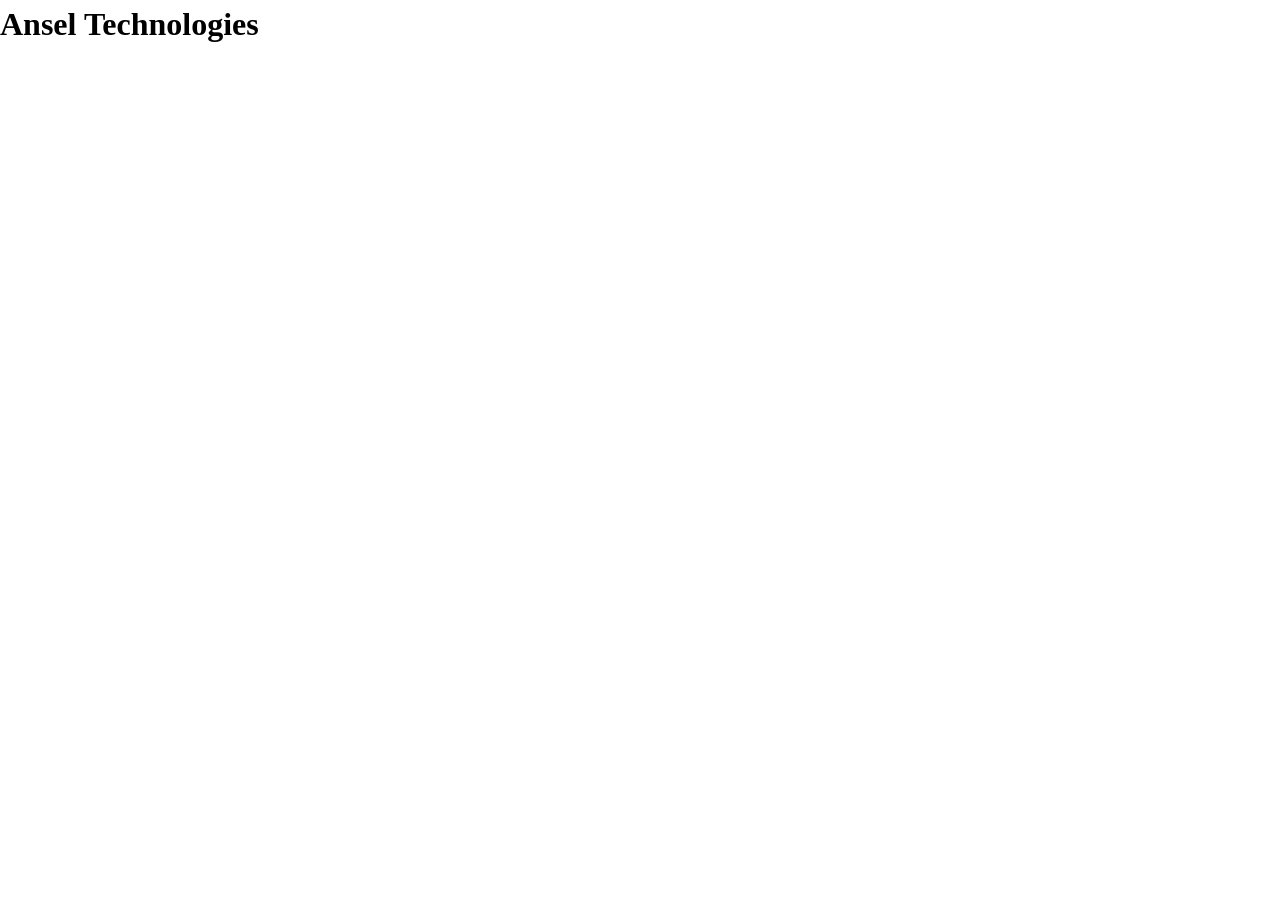
==== index.html @ 0abe0cf0 "commit" ====
<!DOCTYPE html>
<html lang="ja">
<head>
    <meta charset="UTF-8">
    <meta name="viewport" content="width=device-width, initial-scale=1.0">
    <title>PF | Ansel Technologies</title>
    <link rel="stylesheet" href="./css/reset.css">
    <link rel="stylesheet" href="./css/style.css">
</head>
<body>
    <h1>Ansel Technologies</h1>

    <script defer src="./js/main.js"></script>
</body>
</html>
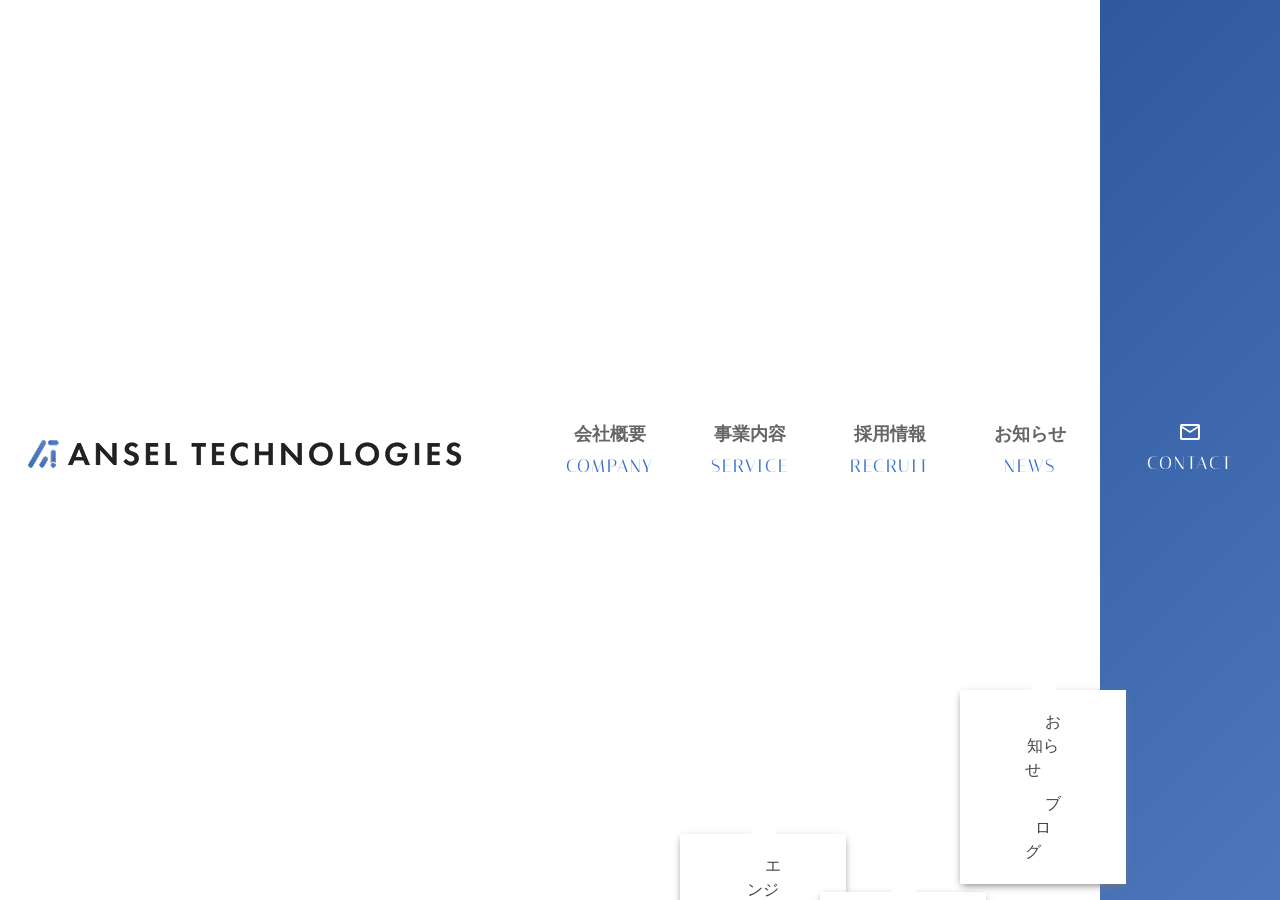
==== commit 49dc9a72: "commit" ====
--- a/index.html
+++ b/index.html
@@ -6,10 +6,105 @@
     <title>PF | Ansel Technologies</title>
     <link rel="stylesheet" href="./css/reset.css">
     <link rel="stylesheet" href="./css/style.css">
+    <link rel="preconnect" href="https://fonts.googleapis.com">
+    <link rel="preconnect" href="https://fonts.gstatic.com" crossorigin>
+    <link href="https://fonts.googleapis.com/css2?family=Italiana&display=swap" rel="stylesheet">
 </head>
+
 <body>
-    <h1>Ansel Technologies</h1>
+    <div class="wrap">
+        <header>
+            <!-- ヘッダー -->
+            <section class="header">
+                <div class="header-wrapper">
+                    <div class="header-inner">
+                        <div class="header-logo">
+                            <img src="images/ansel-logo.png" alt="">
+                        </div>
+                        <div class="header-nav">
+                            <nav class="nav">
+                                <ul class="nav-list">
+                                    <li class="nav-item">
+                                        <div>
+                                            <p class="ja">会社概要</p>
+                                            <p class="en">COMPANY</p>
+                                        </div>
+                                    </li>
+                                    <li class="nav-item">
+                                        <div class="link link-hover">
+                                            <div>
+                                                <p class="ja">事業内容</p>
+                                                <p class="en">SERVICE</p>
+                                            </div>
+                                            <div class="dropDown">
+                                                <ul class="dropDown_list">
+                                                    <li class="dropDown_item">
+                                                        <a href="" class="dropDown_link">エンジニアスクール</a>
+                                                    </li>
+                                                    <li class="dropDown_item">
+                                                        <a href="" class="dropDown_link">カウンセリング申込</a>
+                                                    </li>
+                                                </ul>
+                                            </div>
+                                        </div>
+                                    </li>
+                                    <li class="nav-item">
+                                        <div class="link link-hover">
+                                            <div>
+                                                <p class="ja">採用情報</p>
+                                                <p class="en">RECRUIT</p>
+                                            </div>
+                                            <div class="dropDown">
+                                                <ul class="dropDown_list">
+                                                    <li class="dropDown_item">
+                                                        <a href="" class="dropDown_link">採用情報トップ</a>
+                                                    </li>
+                                                    <li class="dropDown_item">
+                                                        <a href="" class="dropDown_link">IT経験者採用</a>
+                                                    </li>
+                                                    <li class="dropDown_item">
+                                                        <a href="" class="dropDown_link">スクール生採用</a>
+                                                    </li>
+                                                </ul>
+                                            </div>
+                                        </div>
+                                    </li>
+                                    <li class="nav-item">
+                                        <div class="link link-hover">
+                                            <div>
+                                                <p class="ja">お知らせ</p>
+                                                <p class="en">NEWS</p>
+                                            </div>
+                                            <div class="dropDown">
+                                                <ul class="dropDown_list">
+                                                    <li class="dropDown_item">
+                                                        <a href="" class="dropDown_link">お知らせ</a>
+                                                    </li>
+                                                    <li class="dropDown_item">
+                                                        <a href="" class="dropDown_link">ブログ</a>
+                                                    </li>
+                                                </ul>
+                                            </div>
+                                        </div>
+                                    </li>
+                                </ul>
+                            </nav>
+                            <div class="header-contact-btn">
+                                <a href="">
+                                    <img src="images/mail-icon.png" alt="">
+                                    <p>CONTACT</p>
+                                </a>
+                            </div>
+                        </div>
+                    </div>
+                </div>
+            </section>
+        </header>
 
+        <main></main>
+
+        <footer></footer>
+    </div>
     <script defer src="./js/main.js"></script>
 </body>
 </html>
--- a/css/style.css
+++ b/css/style.css
@@ -0,0 +1,226 @@
+html {
+    scroll-behavior: smooth;
+}
+
+body {
+    font-family: "Yumincho" "Hiragino Kaku Gothic Pro", sans-serif;
+    color: #333;
+    background-color: #EEE;
+}
+
+.wrap {
+    overflow-x: hidden;
+}
+
+:root {
+    --brack: #333;
+    --light-brack: #666;
+    --white: #fff;
+    --blue: #3B72D0;
+    --light-blue: #4C82DF;
+    --gold: #AA9E1B;
+    --red: #DF4242;
+    --orange: #DF871C;
+
+    --font-yumincho: "Yumincho", serif;
+    --font-hiragino: "Hiragino Kaku Gothic Pro", sans-serif;
+    --font-italiana: "italiana", serif;
+}
+
+button {
+    cursor: pointer;
+    border: none;
+    background: none;
+}
+
+a {
+    color: #444;
+    text-decoration: none;
+}
+
+.wrapper {
+    width: 100%;
+    max-width: 1080px;
+    margin: 0 auto;
+}
+
+.inner {
+    margin-bottom: 100px;
+}
+
+ul, li {
+    list-style: none;
+    margin: 0;
+    padding: 0;
+}
+
+.pc {
+    display: block;
+}
+
+.sp {
+    display: none;
+}
+
+#course,
+#flow,
+#faq {
+    scroll-margin-top: 100px;
+}
+
+/* セクションタイトル */
+
+
+
+
+/* ---------------------------------------------------
+PC
+--------------------------------------------------- */
+
+
+/* -----------------------------------------ヘッダー */
+.header-inner {
+    display: flex;
+    justify-content: space-between;
+    background-color: var(--white);
+}
+
+.header-logo {
+    display: grid;
+    place-content: center;
+}
+
+.header-nav {
+    display: flex;
+    align-items: center;
+    height: 900px;
+    overflow: visible;
+    position: relative;
+    z-index: 10;
+}
+
+.nav {
+    display: grid;
+    place-content: center;
+
+    .nav-list {
+        display: flex;
+        align-items: center;
+
+        .nav-item {
+            width: 140px;
+            text-align: center;
+
+            > div {
+                width: 100%;
+                position: relative;
+                display: inline-block;
+                padding: 16px 0;
+
+                .ja {
+                    color: var(--light-brack);
+                    font-size: 18px;
+                    font-weight: 600;
+                    margin-bottom: 5px;
+                }
+
+                .en {
+                    color: var(--blue);
+                    font-size: 18px;
+                    font-family: var(--font-italiana);
+                    letter-spacing: 0.1em;
+                }
+
+                &::after {
+                    content: '';
+                    position: absolute;
+                    left: 0;
+                    bottom: 0;
+                    width: 100%;
+                    height: 2px;
+                    background: var(--light-blue);
+                    transform: scale(0, 1);
+                    transform-origin: right top;
+                    transition: transform 0.3s;
+                }
+
+                &:hover:after {
+                    transform: scale(1, 1);
+                    transform-origin: left top;
+                }
+            }
+        }
+    }
+}
+
+.link {
+    position: relative;
+    z-index: 20;
+    display: inline-block;
+}
+
+.dropDown {
+    position: absolute;
+    top: 100%;
+    left: 0;
+    display: none;
+    padding: 20px 65px;
+    background-color: var(--white);
+    box-shadow: 0 3px 8px -2px #777;
+    color: initial;
+    transform: translate(0, 100%);
+    display: inline-block;
+
+    &::after {
+        content: "";
+        position: absolute;
+        top: 0;
+        left: 50%;
+        border-style: solid;
+        border-width: 0 13px 13px 13px;
+        border-color: transparent transparent #ffffff;
+        translate: -50% -100%;
+    }
+}
+
+
+.link:hover > .dropDown,
+.link:focus > .dropDown {
+    display: block;
+}
+
+.dropDown_list {
+	display: flex;
+	flex-direction: column;
+	gap: 10px;
+}
+
+.dropDown_link {
+	padding: 10px 20px;
+	transition: color .15s;
+}
+
+
+
+.header-contact-btn {
+    width: 180px;
+    height: 100%;
+    background: linear-gradient(-45deg, #4C77BC 0%, #2E599E 100%);
+    display: grid;
+    place-content: center;
+
+    a {
+        width: 100%;
+
+        img {
+            margin: 0 auto 10px;
+        }
+
+        p {
+            color: var(--white);
+            font-size: 18px;
+            font-family: var(--font-italiana);
+            letter-spacing: 0.1em;
+        }
+    }
+}
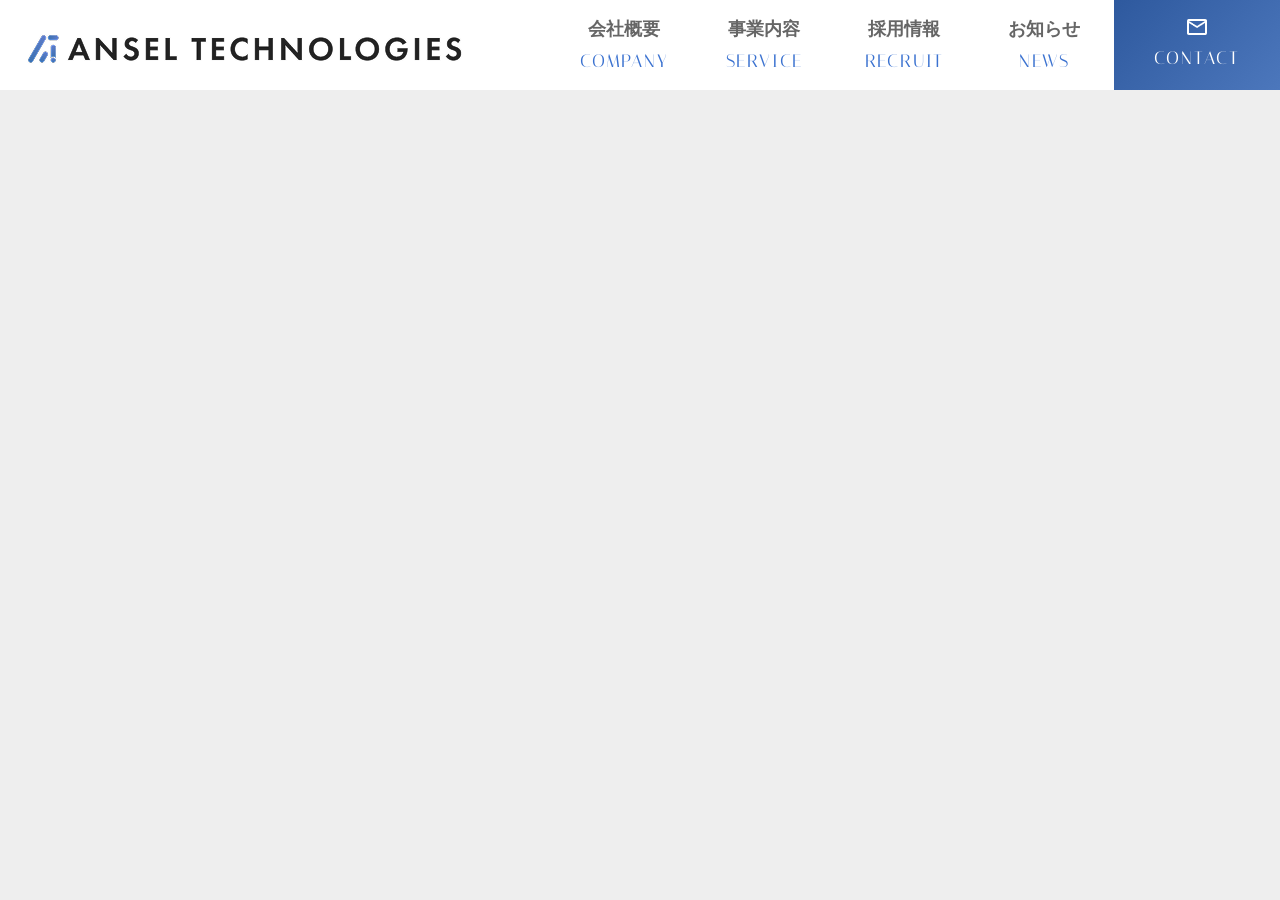
==== commit c98ed7b6: "commit" ====
--- a/index.html
+++ b/index.html
@@ -18,79 +18,53 @@
             <section class="header">
                 <div class="header-wrapper">
                     <div class="header-inner">
-                        <div class="header-logo">
-                            <img src="images/ansel-logo.png" alt="">
-                        </div>
-                        <div class="header-nav">
-                            <nav class="nav">
-                                <ul class="nav-list">
-                                    <li class="nav-item">
-                                        <div>
-                                            <p class="ja">会社概要</p>
-                                            <p class="en">COMPANY</p>
-                                        </div>
-                                    </li>
-                                    <li class="nav-item">
-                                        <div class="link link-hover">
-                                            <div>
+                        <div class="header-group">
+                            <div class="header-logo">
+                                <img src="images/ansel-logo.png" alt="">
+                            </div>
+                            <div class="header-nav">
+                                <nav class="nav">
+                                    <ul class="nav-list">
+                                        <li class="nav-item">
+                                            <a href="company.html">
+                                                <p class="ja">会社概要</p>
+                                                <p class="en">COMPANY</p>
+                                            </a>
+                                        </li>
+                                        <li class="nav-item">
+                                            <a>
                                                 <p class="ja">事業内容</p>
                                                 <p class="en">SERVICE</p>
-                                            </div>
-                                            <div class="dropDown">
-                                                <ul class="dropDown_list">
-                                                    <li class="dropDown_item">
-                                                        <a href="" class="dropDown_link">エンジニアスクール</a>
-                                                    </li>
-                                                    <li class="dropDown_item">
-                                                        <a href="" class="dropDown_link">カウンセリング申込</a>
-                                                    </li>
-                                                </ul>
-                                            </div>
-                                        </div>
-                                    </li>
-                                    <li class="nav-item">
-                                        <div class="link link-hover">
-                                            <div>
+                                            </a>
+                                            <ul class="dropDown_list">
+                                                <li class="dropDown_item"><a href="">エンジニアスクール</a></li>
+                                                <li class="dropDown_item"><a href="">カウンセリング申込</a></li>
+                                            </ul>
+                                        </li>
+                                        <li class="nav-item">
+                                            <a>
                                                 <p class="ja">採用情報</p>
                                                 <p class="en">RECRUIT</p>
-                                            </div>
-                                            <div class="dropDown">
-                                                <ul class="dropDown_list">
-                                                    <li class="dropDown_item">
-                                                        <a href="" class="dropDown_link">採用情報トップ</a>
-                                                    </li>
-                                                    <li class="dropDown_item">
-                                                        <a href="" class="dropDown_link">IT経験者採用</a>
-                                                    </li>
-                                                    <li class="dropDown_item">
-                                                        <a href="" class="dropDown_link">スクール生採用</a>
-                                                    </li>
-                                                </ul>
-                                            </div>
-                                        </div>
-                                    </li>
-                                    <li class="nav-item">
-                                        <div class="link link-hover">
-                                            <div>
+                                            </a>
+                                            <ul class="dropDown_list">
+                                                <li class="dropDown_item"><a href="">採用情報トップ</a></li>
+                                                <li class="dropDown_item"><a href="">IT経験者採用</a></li>
+                                                <li class="dropDown_item"><a href="">スクール生採用</a></li>
+                                            </ul>
+                                        </li>
+                                        <li class="nav-item">
+                                            <a>
                                                 <p class="ja">お知らせ</p>
                                                 <p class="en">NEWS</p>
-                                            </div>
-                                            <div class="dropDown">
-                                                <ul class="dropDown_list">
-                                                    <li class="dropDown_item">
-                                                        <a href="" class="dropDown_link">お知らせ</a>
-                                                    </li>
-                                                    <li class="dropDown_item">
-                                                        <a href="" class="dropDown_link">ブログ</a>
-                                                    </li>
-                                                </ul>
-                                            </div>
-                                        </div>
-                                    </li>
-                                </ul>
-                            </nav>
-                            <div class="header-contact-btn">
-                                <a href="">
+                                            </a>
+                                            <ul class="dropDown_list">
+                                                <li class="dropDown_item"><a href="">お知らせ</a></li>
+                                                <li class="dropDown_item"><a href="">ブログ</a></li>
+                                            </ul>
+                                        </li>
+                                    </ul>
+                                </nav>
+                                <a href="" class="header-contact-btn">
                                     <img src="images/mail-icon.png" alt="">
                                     <p>CONTACT</p>
                                 </a>
--- a/css/style.css
+++ b/css/style.css
@@ -80,6 +80,10 @@
 
 /* -----------------------------------------ヘッダー */
 .header-inner {
+    height: 100vh;
+}
+
+.header-group {
     display: flex;
     justify-content: space-between;
     background-color: var(--white);
@@ -93,7 +97,7 @@
 .header-nav {
     display: flex;
     align-items: center;
-    height: 900px;
+    height: 90px;
     overflow: visible;
     position: relative;
     z-index: 10;
@@ -110,8 +114,9 @@
         .nav-item {
             width: 140px;
             text-align: center;
-
-            > div {
+            position: relative;
+
+            > a {
                 width: 100%;
                 position: relative;
                 display: inline-block;
@@ -153,28 +158,17 @@
     }
 }
 
-.link {
-    position: relative;
-    z-index: 20;
-    display: inline-block;
-}
-
-.dropDown {
+.dropDown_list {
+    display: none;
+    width: 100%;
     position: absolute;
-    top: 100%;
+    top: 100px;
     left: 0;
-    display: none;
-    padding: 20px 65px;
-    background-color: var(--white);
-    box-shadow: 0 3px 8px -2px #777;
-    color: initial;
-    transform: translate(0, 100%);
-    display: inline-block;
-
-    &::after {
+
+    &::before {
         content: "";
         position: absolute;
-        top: 0;
+        top: 20px;
         left: 50%;
         border-style: solid;
         border-width: 0 13px 13px 13px;
@@ -183,44 +177,48 @@
     }
 }
 
-
-.link:hover > .dropDown,
-.link:focus > .dropDown {
+.nav-list:hover .dropDown_list {
     display: block;
-}
-
-.dropDown_list {
-	display: flex;
-	flex-direction: column;
-	gap: 10px;
-}
-
-.dropDown_link {
-	padding: 10px 20px;
-	transition: color .15s;
-}
+    visibility: visible;
+}
+
+.dropDown_item {
+    background-color: var(--white);
+    width: 100%;
+    transition: all .3s;
+    position: relative;
+    /* padding: 20px 15px; */
+
+    a {
+        
+    }
+}
+
+
 
 
 
 .header-contact-btn {
-    width: 180px;
-    height: 100%;
-    background: linear-gradient(-45deg, #4C77BC 0%, #2E599E 100%);
     display: grid;
     place-content: center;
-
-    a {
-        width: 100%;
-
-        img {
-            margin: 0 auto 10px;
-        }
-
-        p {
-            color: var(--white);
-            font-size: 18px;
-            font-family: var(--font-italiana);
-            letter-spacing: 0.1em;
-        }
-    }
-}
+    background: linear-gradient(-45deg, #4C77BC 0%, #2E599E 100%);
+    width: 100%;
+    height: 100%;
+    padding: 0 40px;
+    transition-duration: .4s;
+
+    img {
+        margin: 0 auto 10px;
+    }
+
+    p {
+        color: var(--white);
+        font-size: 18px;
+        font-family: var(--font-italiana);
+        letter-spacing: 0.1em;
+    }
+
+    &:hover {
+        opacity: 0.8;
+    }
+}
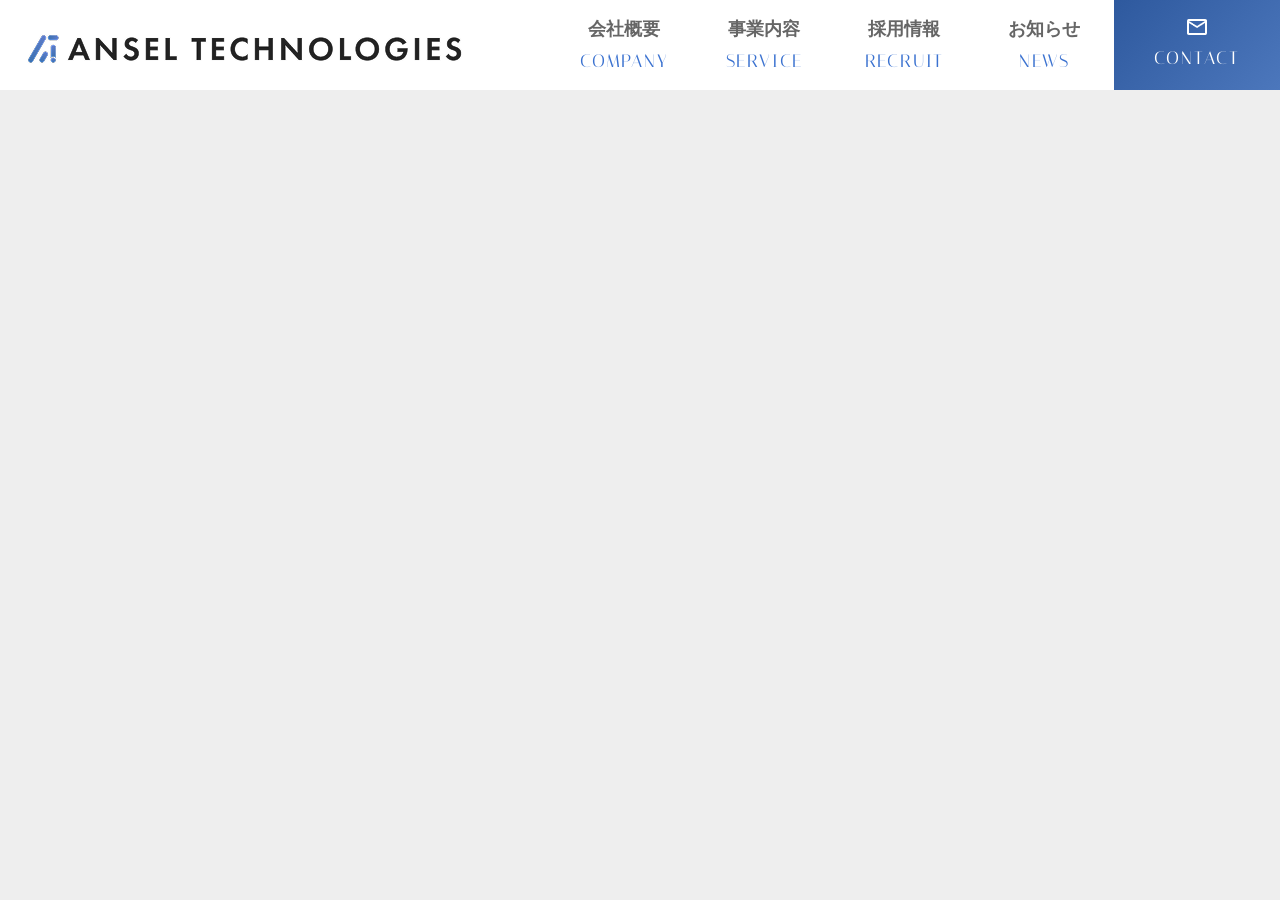
==== commit dd900b55: "commit" ====
--- a/index.html
+++ b/index.html
@@ -9,6 +9,7 @@
     <link rel="preconnect" href="https://fonts.googleapis.com">
     <link rel="preconnect" href="https://fonts.gstatic.com" crossorigin>
     <link href="https://fonts.googleapis.com/css2?family=Italiana&display=swap" rel="stylesheet">
+    <script src="https://ajax.googleapis.com/ajax/libs/jquery/3.7.1/jquery.min.js"></script>
 </head>
 
 <body>
@@ -19,9 +20,9 @@
                 <div class="header-wrapper">
                     <div class="header-inner">
                         <div class="header-group">
-                            <div class="header-logo">
+                            <a href="#" class="header-logo">
                                 <img src="images/ansel-logo.png" alt="">
-                            </div>
+                            </a>
                             <div class="header-nav">
                                 <nav class="nav">
                                     <ul class="nav-list">
@@ -68,14 +69,79 @@
                                     <img src="images/mail-icon.png" alt="">
                                     <p>CONTACT</p>
                                 </a>
+                                <button class="hamburger" id="js-hamburger">
+                                    <span></span>
+                                    <span></span>
+                                    <span></span>
+                                    <p class="menu-open">menu</p>
+                                    <p class="menu-close">close</p>
+                                </button>
                             </div>
                         </div>
                     </div>
                 </div>
             </section>
+
+            <!-- ナビゲーション -->
+            <section class="navigation">
+                <div class="navigation-container" id="js-nav">
+                    <nav class="nav-sp">
+                        <ul class="nav-list-sp">
+                            <li class="nav-item-sp">
+                                <a href="#">
+                                    <p class="ja">ホーム</p>
+                                    <p class="en">HOME</p>
+                                </a>
+                            </li>
+                            <li class="nav-item-sp">
+                                <a href="#">
+                                    <p class="ja">会社情報</p>
+                                    <p class="en">COMPANY</p>
+                                </a>
+                            </li>
+                            <li class="nav-item-sp">
+                                <button class="nav-item">
+                                    <p class="ja">事業内容</p>
+                                    <p class="en">SERVICE</p>
+                                </button>
+                                <ul class="dropDown_list_sp">
+                                    <li class="dropDown_item_sp"><a href="">- エンジニアスクール</a></li>
+                                    <li class="dropDown_item_sp"><a href="">- カウンセリング申込</a></li>
+                                </ul>
+                            </li>
+                            <li class="nav-item-sp">
+                                <button class="nav-item">
+                                    <p class="ja">採用情報</p>
+                                    <p class="en">RECRUIT</p>
+                                </button>
+                                <ul class="dropDown_list_sp">
+                                    <li class="dropDown_item_sp"><a href="">- 採用情報トップ</a></li>
+                                    <li class="dropDown_item_sp"><a href="">- IT経験者</a></li>
+                                    <li class="dropDown_item_sp"><a href="">- スクール生採用</a></li>
+                                </ul>
+                            </li>
+                            <li class="nav-item-sp">
+                                <button class="nav-item">
+                                    <p class="ja">お知らせ</p>
+                                    <p class="en">NEWS</p>
+                                </button>
+                                <ul class="dropDown_list_sp">
+                                    <li class="dropDown_item_sp"><a href="">- お知らせ</a></li>
+                                    <li class="dropDown_item_sp"><a href="">- ブログ</a></li>
+                                </ul>
+                            </li>
+                        </ul>
+                    </nav>
+                    <a href="" class="header-contact-btn-sp">
+                        <img src="images/mail-icon.png" alt="">
+                        <p>CONTACT</p>
+                    </a>
+                </div>
+            </section>
         </header>
 
-        <main></main>
+        <main>
+        </main>
 
         <footer></footer>
     </div>
--- a/css/style.css
+++ b/css/style.css
@@ -80,7 +80,11 @@
 
 /* -----------------------------------------ヘッダー */
 .header-inner {
-    height: 100vh;
+    position: fixed;
+    top: 0;
+    left: 0;
+    right: 0;
+    z-index: 99;
 }
 
 .header-group {
@@ -92,6 +96,7 @@
 .header-logo {
     display: grid;
     place-content: center;
+    min-width: 230px;
 }
 
 .header-nav {
@@ -160,15 +165,19 @@
 
 .dropDown_list {
     display: none;
-    width: 100%;
+    width: 210px;
     position: absolute;
-    top: 100px;
-    left: 0;
+    top: 105px;
+    left: 50%;
+    transform: translateX(-50%);
+    padding: 20px 17px;
+    background-color: var(--white);
+    border-radius: 10px;
 
     &::before {
         content: "";
         position: absolute;
-        top: 20px;
+        top: 0px;
         left: 50%;
         border-style: solid;
         border-width: 0 13px 13px 13px;
@@ -177,28 +186,52 @@
     }
 }
 
-.nav-list:hover .dropDown_list {
+.nav-item:hover .dropDown_list {
     display: block;
     visibility: visible;
 }
 
 .dropDown_item {
-    background-color: var(--white);
     width: 100%;
     transition: all .3s;
     position: relative;
-    /* padding: 20px 15px; */
+    margin-bottom: 10px;
+
+    &:last-child {
+        margin-bottom: 0;
+    }
 
     a {
-        
-    }
-}
-
-
-
-
-
-.header-contact-btn {
+        white-space: nowrap;
+        width: 100%;
+        display: inline-block;;
+
+        &:hover {
+            font-weight: bold;
+        }
+
+        &::after {
+            content: '';
+            position: absolute;
+            left: 0;
+            bottom: -3px;
+            width: 100%;
+            height: 2px;
+            background: var(--light-blue);
+            transform: scale(0, 1);
+            transform-origin: right top;
+            transition: transform 0.5s;
+        }
+
+        &:hover:after {
+            transform: scale(1, 1);
+            transform-origin: left top;
+        }
+    }
+}
+
+.header-contact-btn,
+.header-contact-btn-sp {
     display: grid;
     place-content: center;
     background: linear-gradient(-45deg, #4C77BC 0%, #2E599E 100%);
@@ -219,6 +252,234 @@
     }
 
     &:hover {
-        opacity: 0.8;
-    }
-}
+        opacity: 0.9;
+    }
+}
+
+
+/* ハンバーガーメニュー */
+.hamburger {
+    width: 90px;
+    height: 100%;
+    background: linear-gradient(-45deg, #4C77BC 0%, #2E599E 100%);
+    padding: 0 20px;
+    display: none;
+
+    span {
+        width: 100%;
+        height: 2px;
+        background-color: var(--white);
+        margin-bottom: 10px;
+        position: relative;
+        transition: ease .4s;
+        display: block;
+    }
+
+    p {
+        color: var(--white);
+        font-size: 18px;
+        font-family: var(--font-italiana);
+        letter-spacing: 0.1em;
+        line-height: 1em;
+    }
+
+    .menu-close {
+        display: none;
+    }
+}
+
+.hamburger span:nth-child(1) {
+    width: 100%;
+    top: 0;
+}
+
+.hamburger span:nth-child(2) {
+    width: 80%;
+    margin: 10px 0 10px auto;
+}
+
+.hamburger span:nth-child(3) {
+    width: 60%;
+    margin-left: auto;
+    top: 0;
+}
+
+
+/* ハンバーガーメニュークリック後のスタイル */
+.hamburger.active {
+    background: var(--white);
+    border: 1px solid var(--blue);
+
+    span {
+        background-color: var(--blue);
+    }
+
+    .menu-open {
+        display: none;
+    }
+
+    .menu-close {
+        display: block;
+        color: var(--blue);
+    }
+}
+
+.hamburger.active span:nth-child(1) {
+    top: 12px;
+    transform: rotate(45deg);
+    height: 2px;
+}
+
+.hamburger.active span:nth-child(2) {
+    opacity: 0;
+}
+
+.hamburger.active span:nth-child(3) {
+    top: -13px;
+    width: 100%;
+    transform: rotate(-45deg);
+    height: 2px;
+}
+
+.navigation-container.active {
+    transform: translate(0);
+}
+
+
+/* -----------------------------------------ナビゲーション */
+.navigation {
+    margin-top: 90px;
+}
+
+.navigation-container {
+    position: fixed;
+    /* top: 0; */
+    right: 0;
+    width: 100vw;
+    height: 100%;
+    transform: translateX(100%);
+    background-color: #F7F7F7;
+    transition: ease .5s;
+    z-index: 98;
+    overflow-y: scroll;
+
+    .header-contact-btn-sp {
+        width: 180px;
+        height: 90px;
+        margin: 0 auto;
+    }
+}
+
+.navigation-container.active {
+    transform: translate(0);
+}
+
+.nav-sp {
+    margin-top: 15px;
+    margin-bottom: 10px;
+}
+
+.nav-item-sp {
+
+    > a,
+    .nav-item {
+        width: 100%;
+        height: 70px;
+        display: inline-block;
+        padding: 15px;
+        position: relative;
+        border-bottom: 1px solid #ddd;
+        transition: ease .3s;
+        text-align: left;
+
+        .ja {
+            color: var(--light-brack);
+            font-weight: bold;
+            letter-spacing: 0.15em;
+        }
+
+        .en {
+            color: var(--blue);
+            font-size: 12px;
+            font-family: var(--font-italiana);
+            letter-spacing: 0.1em;
+        }
+
+        &::after {
+            content: '';
+            background-image: url(/images/sp-arrow.svg);
+            background-repeat: no-repeat;
+            width: 20px;
+            height: 15px;
+            position: absolute;
+            top: 50%;
+            right: 15px;
+            transform: translateY(-50%);
+        }
+
+        &:hover {
+            background-color: var(--light-blue);
+        }
+
+        &:hover .ja,
+        &:hover .en {
+            color: var(--white);
+        }
+
+        &::after:hover {
+            filter: brightness(0) saturate(100%) invert(100%) sepia(0%) saturate(1%) hue-rotate(319deg) brightness(106%) contrast(102%);
+        }
+    }
+}
+
+
+
+
+
+
+
+
+
+
+
+
+
+
+
+
+
+/* ---------------------------------------------------
+SP
+--------------------------------------------------- */
+@media screen and (max-width: 767px) {
+    .inner {
+        margin-bottom: 50px;
+        padding: 0 15px;
+    }
+
+    .pc {
+        display: none;
+    }
+
+    .sp {
+        display: block;
+    }
+
+
+    /* セクションタイトル */
+
+
+    /* -----------------------------------------ヘッダー */
+    .hamburger {
+        display: block;
+    }
+
+    .nav,
+    .header-contact-btn {
+        display: none;
+    }
+
+    /* -----------------------------------------ナビゲーション */
+    
+
+}
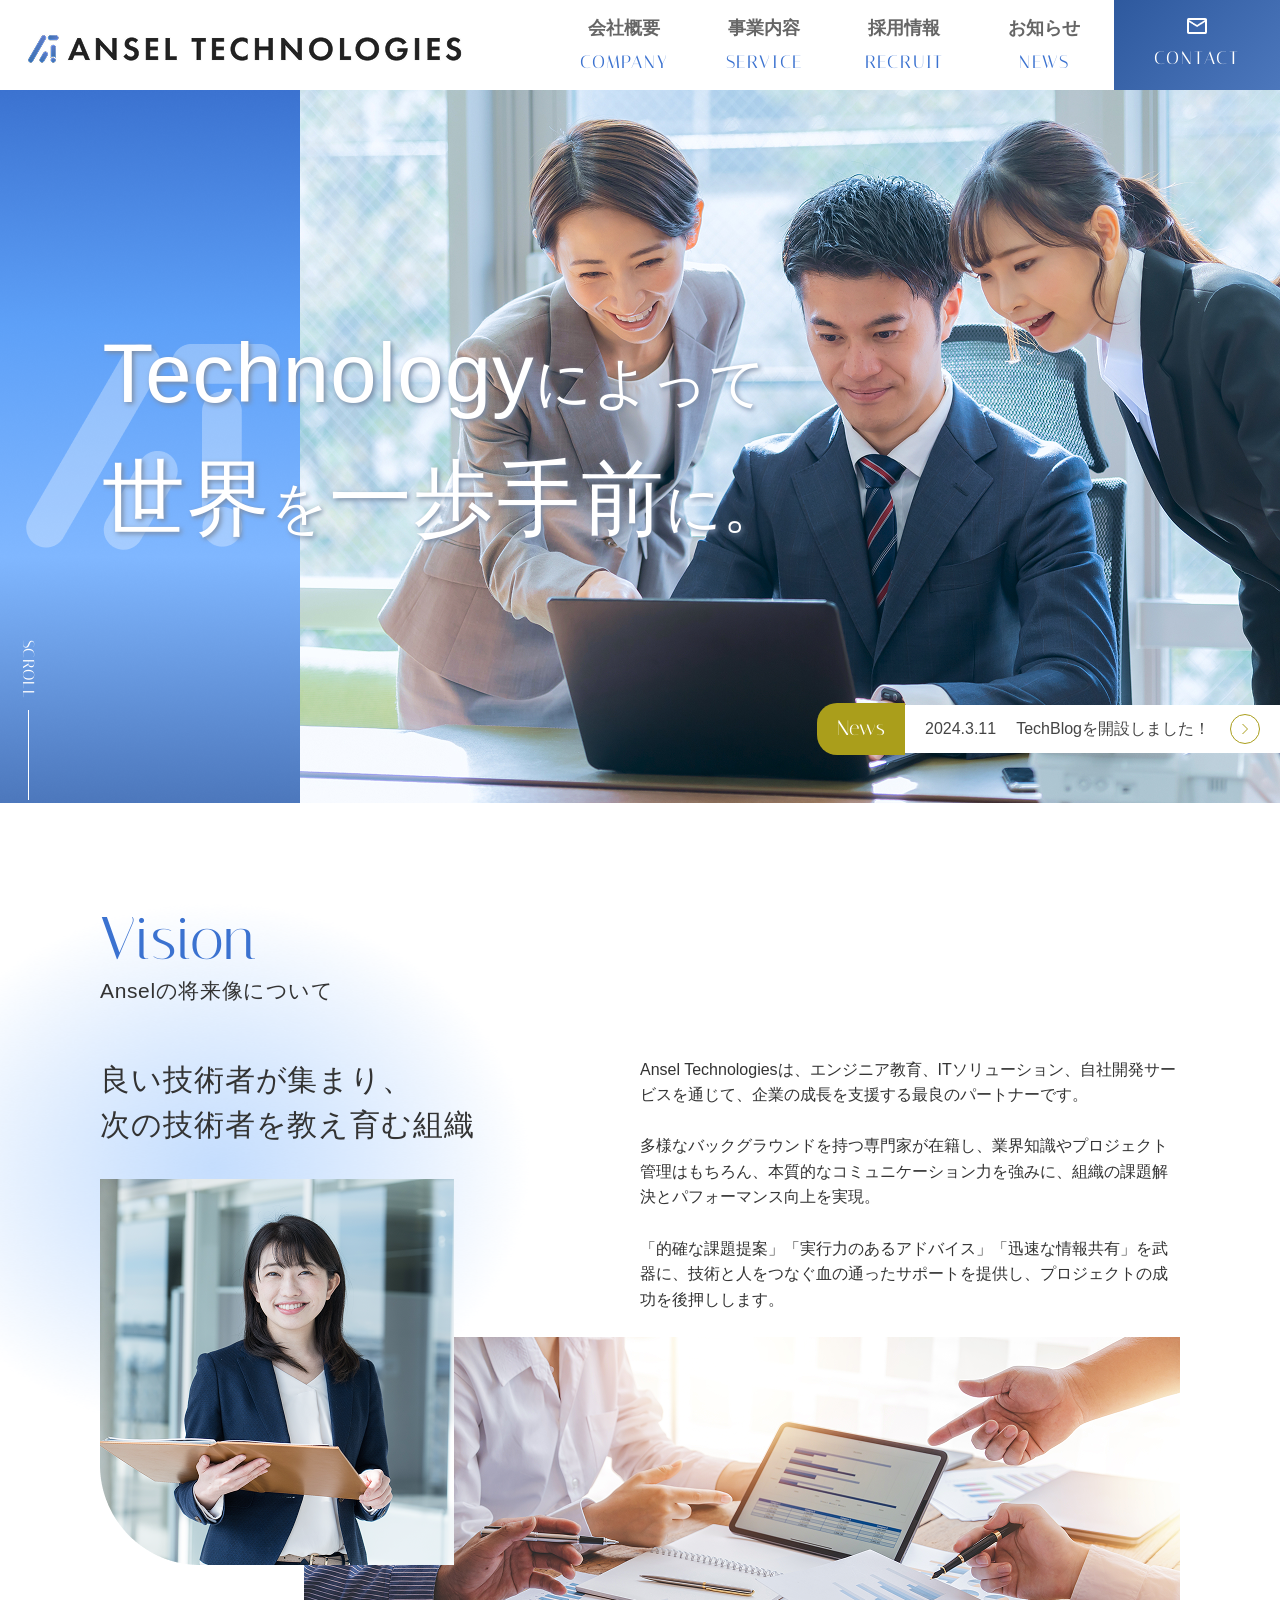
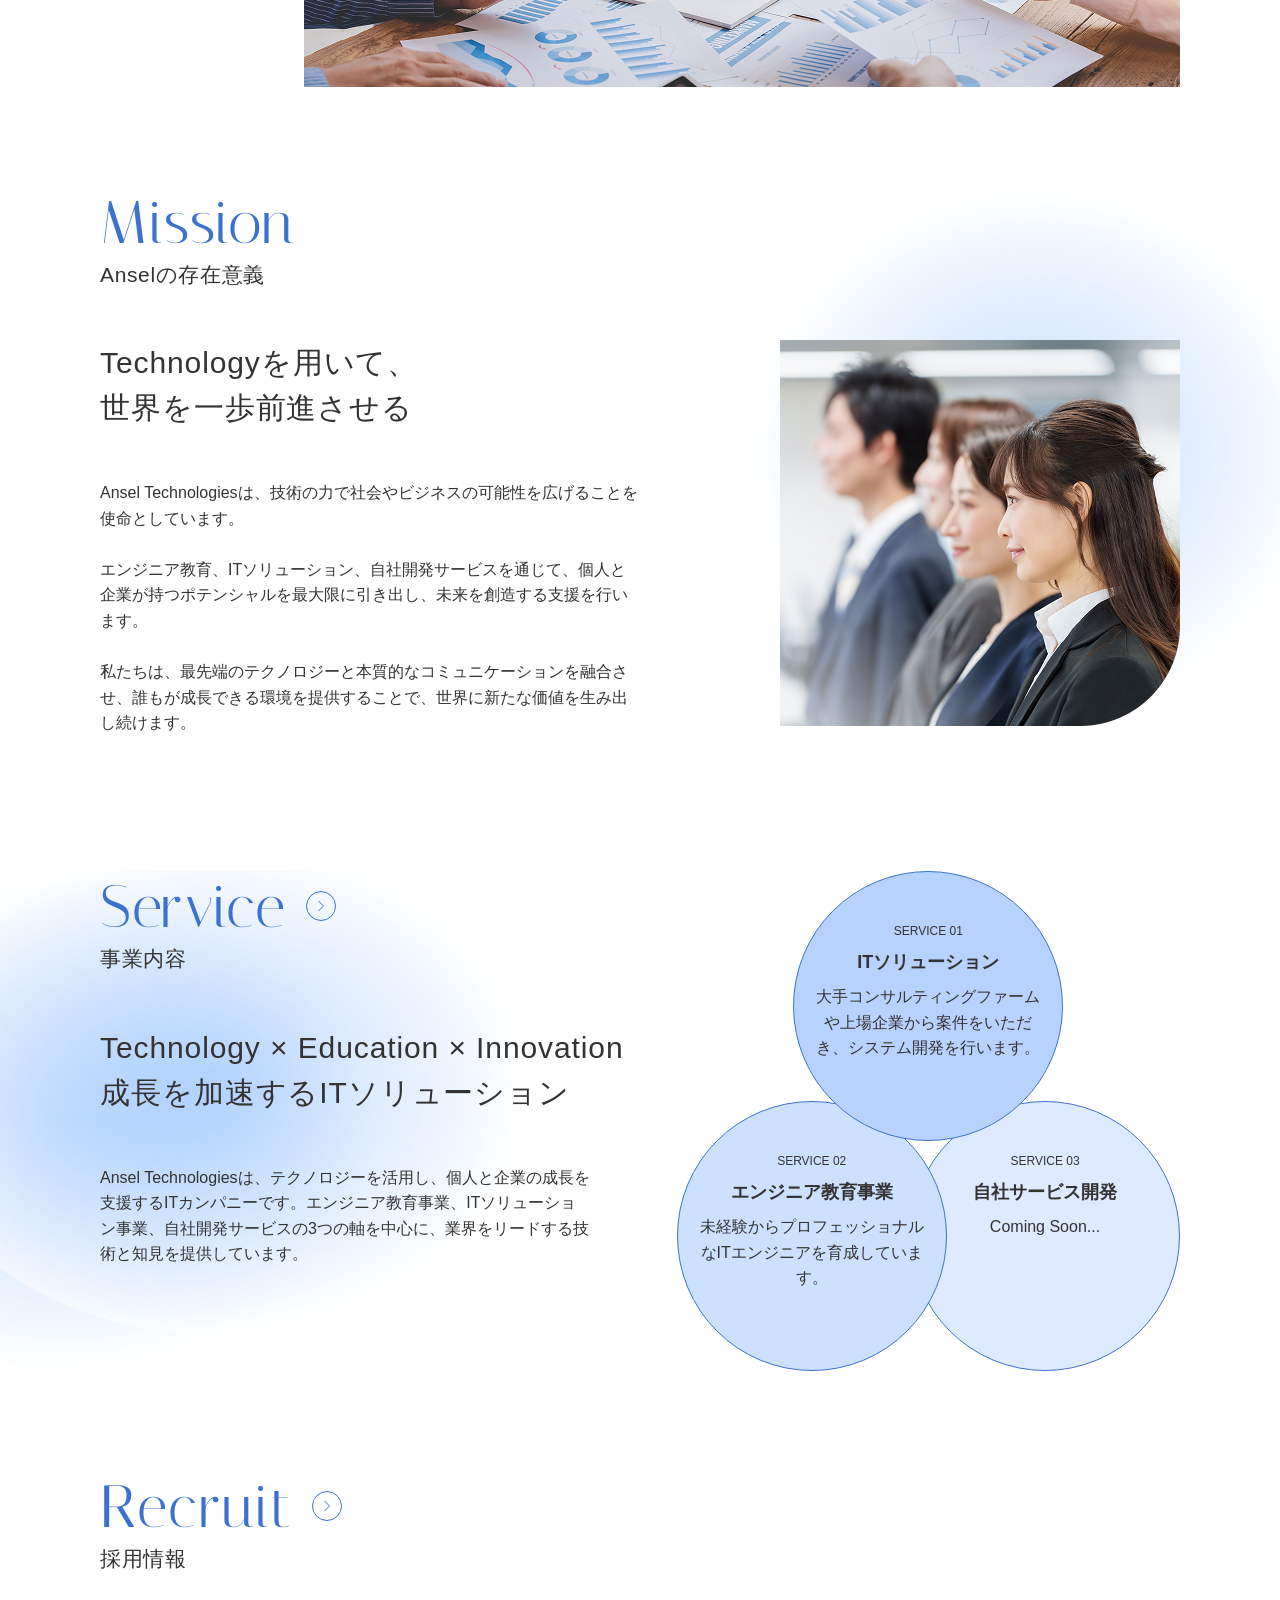
==== commit a999447d: "commit" ====
--- a/index.html
+++ b/index.html
@@ -38,6 +38,7 @@
                                                 <p class="en">SERVICE</p>
                                             </a>
                                             <ul class="dropDown_list">
+                                                <li class="dropDown_item"><a href="">事業内容トップ</a></li>
                                                 <li class="dropDown_item"><a href="">エンジニアスクール</a></li>
                                                 <li class="dropDown_item"><a href="">カウンセリング申込</a></li>
                                             </ul>
@@ -105,6 +106,7 @@
                                     <p class="en">SERVICE</p>
                                 </button>
                                 <ul class="dropDown_list_sp">
+                                    <li class="dropDown_item_sp"><a href="">- 事業内容トップ</a></li>
                                     <li class="dropDown_item_sp"><a href="">- エンジニアスクール</a></li>
                                     <li class="dropDown_item_sp"><a href="">- カウンセリング申込</a></li>
                                 </ul>
@@ -141,6 +143,150 @@
         </header>
 
         <main>
+            <!-- メインビジュアル -->
+            <section class="main-visual">
+                <div class="fv-wrapper">
+                    <div class="fv-inner">
+                        <div class="fv-back">
+                            <img class="blue-logo pc" src="images/fv-backblue-logo.png" alt="">
+                            <img class="sp" src="images/fv-backblue-logo-sp.png" alt="">
+                            <img class="fv-back" src="images/fv-back.jpg" alt="">
+                        </div>
+                        <h2>
+                            <span>Technology</span>によって<br>
+                            <span>世界</span>を<span>一歩手前</span>に。
+                        </h2>
+                        <a href="" class="fv-news-group">
+                            <h3>News</h3>
+                            <div class="fv-news-content">
+                                <div class="fv-news-date-thema">
+                                    <p>2024.3.11</p>
+                                    <p>TechBlogを開設しました！</p>
+                                </div>
+                                <img src="images/arrow-gold.svg" alt="">
+                            </div>
+                        </a>
+                        <div class="fv-scroll">
+                            <p>SCROLL</p>
+                        </div>
+                    </div>
+                </div>
+            </section>
+
+            <!-- ビジョン -->
+            <section class="vision">
+                <div class="wrapper">
+                    <div class="inner">
+                        <div class="heading">
+                            <h2>Vision</h2>
+                            <h3>Anselの将来像について</h3>
+                        </div>
+                        <div class="vision-container">
+                            <div class="vision-content">
+                                <h4>
+                                    良い技術者が集まり、<br>
+                                    次の技術者を教え育む組織
+                                </h4>
+                                <p>
+                                    Ansel Technologiesは、エンジニア教育、ITソリューション、自社開発サービスを通じて、企業の成長を支援する最良のパートナーです。<br><br>
+                                    多様なバックグラウンドを持つ専門家が在籍し、業界知識やプロジェクト管理はもちろん、本質的なコミュニケーション力を強みに、組織の課題解決とパフォーマンス向上を実現。<br><br>
+                                    「的確な課題提案」「実行力のあるアドバイス」「迅速な情報共有」を武器に、技術と人をつなぐ血の通ったサポートを提供し、プロジェクトの成功を後押しします。
+                                </p>
+                            </div>
+                            <img class="meeting-img" src="images/vision2.png" alt="良い技術者が集まり、次の技術者を教え育む組織">
+                            <img class="woman-img" src="images/vision1.png" alt="良い技術者が集まり、次の技術者を教え育む組織">
+                        </div>
+                    </div>
+                </div>
+            </section>
+
+            <!-- ミッション -->
+            <section class="mission">
+                <div class="wrapper">
+                    <div class="inner">
+                        <div class="heading">
+                            <h2>Mission</h2>
+                            <h3>Anselの存在意義</h3>
+                        </div>
+                        <div class="mission-container">
+                            <div class="mission-content">
+                                <h4>
+                                    Technologyを用いて、<br>
+                                    世界を一歩前進させる
+                                </h4>
+                                <p>
+                                    Ansel Technologiesは、技術の力で社会やビジネスの可能性を広げることを使命としています。<br><br>
+                                    エンジニア教育、ITソリューション、自社開発サービスを通じて、個人と企業が持つポテンシャルを最大限に引き出し、未来を創造する支援を行います。<br><br>
+                                    私たちは、最先端のテクノロジーと本質的なコミュニケーションを融合させ、誰もが成長できる環境を提供することで、世界に新たな価値を生み出し続けます。
+                                </p>
+                            </div>
+                            <img src="images/mission-img.png" alt="">
+                        </div>
+                    </div>
+                </div>
+            </section>
+
+            <!-- サービス -->
+            <section class="service">
+                <div class="wrapper">
+                    <div class="inner service-inner">
+                        <div class="service-left">
+                            <div class="heading-btn">
+                                <div class="heading">
+                                    <h2>Service</h2>
+                                    <h3>事業内容</h3>
+                                </div>
+                                <a href=""><img src="images/arrow-blue.svg" alt="">
+                                </a>
+                            </div>
+                            <div class="service-container">
+                                <div class="service-content">
+                                    <h4>
+                                        Technology × Education × Innovation<br>
+                                        成長を加速するITソリューション
+                                    </h4>
+                                    <p>
+                                        Ansel Technologiesは、テクノロジーを活用し、個人と企業の成長を支援するITカンパニーです。エンジニア教育事業、ITソリューション事業、自社開発サービスの3つの軸を中心に、業界をリードする技術と知見を提供しています。
+                                    </p>
+                                </div>
+                            </div>
+                        </div>
+                        <div class="service-group">
+                            <div class="service-item it-solution">
+                                <p class="ttl">SERVICE 01</p>
+                                <h5>ITソリューション</h5>
+                                <p class="detail">大手コンサルティングファームや上場企業から案件をいただき、システム開発を行います。</p>
+                            </div>
+                            <div class="service-item education">
+                                <p class="ttl">SERVICE 02</p>
+                                <h5>エンジニア教育事業</h5>
+                                <p class="detail">未経験からプロフェッショナルなITエンジニアを育成しています。</p>
+                            </div>
+                            <div class="service-item in-house">
+                                <p class="ttl">SERVICE 03</p>
+                                <h5>自社サービス開発</h5>
+                                <p class="detail">Coming Soon...</p>
+                            </div>
+                        </div>
+                    </div>
+                </div>
+            </section>
+
+            <!-- リクルート -->
+            <section class="recruit">
+                <div class="wrapper">
+                    <div class="inner">
+                        <div class="heading-btn">
+                            <div class="heading">
+                                <h2>Recruit</h2>
+                                <h3>採用情報</h3>
+                            </div>
+                            <a href=""><img src="images/arrow-blue.svg" alt="">
+                            </a>
+                        </div>
+                    </div>
+                </div>
+            </section>
         </main>
 
         <footer></footer>
--- a/css/style.css
+++ b/css/style.css
@@ -3,9 +3,8 @@
 }
 
 body {
-    font-family: "Yumincho" "Hiragino Kaku Gothic Pro", sans-serif;
+    font-family: "YuMincho", "Hiragino Kaku Gothic Pro", sans-serif;
     color: #333;
-    background-color: #EEE;
 }
 
 .wrap {
@@ -22,7 +21,7 @@
     --red: #DF4242;
     --orange: #DF871C;
 
-    --font-yumincho: "Yumincho", serif;
+    --font-yumincho: "YuMincho", serif;
     --font-hiragino: "Hiragino Kaku Gothic Pro", sans-serif;
     --font-italiana: "italiana", serif;
 }
@@ -54,6 +53,11 @@
     padding: 0;
 }
 
+p {
+    font-family: var(--font-hiragino);
+    line-height: 1.6em;
+}
+
 .pc {
     display: block;
 }
@@ -68,7 +72,46 @@
     scroll-margin-top: 100px;
 }
 
+
+
 /* セクションタイトル */
+.heading-btn {
+    display: flex;
+    gap: 20px;
+    width: fit-content;
+
+    a {
+        margin-top: 20px;
+        height: fit-content;
+        transition: ease .3s;
+
+
+        &:hover {
+            background-color: var(--blue);
+            border-radius: 15px;
+            fill: brightness(0) invert(1);
+        }
+    }
+}
+
+.heading {
+    margin-bottom: 50px;
+
+    h2 {
+        color: var(--blue);
+        font-size: 60px;
+        font-family: var(--font-italiana);
+        font-weight: normal;
+        letter-spacing: 0.02em;
+        line-height: 1.2em;
+    }
+
+    h3 {
+        font-size: 21px;
+        font-weight: normal;
+        letter-spacing: 0.03em;
+    }
+}
 
 
 
@@ -131,6 +174,7 @@
                     color: var(--light-brack);
                     font-size: 18px;
                     font-weight: 600;
+                    font-family: var(--font-hiragino);
                     margin-bottom: 5px;
                 }
 
@@ -202,6 +246,7 @@
     }
 
     a {
+        font-family: var(--font-hiragino);
         white-space: nowrap;
         width: 100%;
         display: inline-block;;
@@ -346,14 +391,15 @@
 }
 
 
+
 /* -----------------------------------------ナビゲーション */
 .navigation {
     margin-top: 90px;
 }
 
 .navigation-container {
+    display: none;
     position: fixed;
-    /* top: 0; */
     right: 0;
     width: 100vw;
     height: 100%;
@@ -381,8 +427,7 @@
 
 .nav-item-sp {
 
-    > a,
-    .nav-item {
+    > a, button {
         width: 100%;
         height: 70px;
         display: inline-block;
@@ -395,6 +440,7 @@
         .ja {
             color: var(--light-brack);
             font-weight: bold;
+            font-family: var(--font-hiragino);
             letter-spacing: 0.15em;
         }
 
@@ -404,6 +450,64 @@
             font-family: var(--font-italiana);
             letter-spacing: 0.1em;
         }
+
+        &:hover {
+            background-color: var(--light-blue);
+        }
+
+        &:hover .ja,
+        &:hover .en {
+            color: var(--white);
+        }
+
+        &:hover::after {
+            filter: brightness(0) invert(1);
+        }
+    }
+}
+
+.nav-item-sp > a::after {
+    content: '';
+    background-image: url(/images/sp-arrow.svg);
+    background-repeat: no-repeat;
+    width: 20px;
+    height: 15px;
+    position: absolute;
+    top: 50%;
+    right: 15px;
+    transform: translateY(-50%);
+}
+
+.nav-item-sp > button::after {
+    content: '';
+    background-image: url(/images/nav-plus.svg);
+    background-repeat: no-repeat;
+    width: 20px;
+    height: 15px;
+    position: absolute;
+    top: 50%;
+    right: 15px;
+    transform: translateY(-50%);
+}
+
+
+.dropDown_list_sp {
+    display: none;
+    overflow: hidden;
+}
+
+.dropDown_item_sp {
+
+    > a {
+        padding: 15px;
+        display: inline-block;
+        border-bottom: 1px solid #ddd;
+        width: 100%;
+        color: var(--light-brack);
+        font-family: var(--font-hiragino);
+        letter-spacing: 0.15em;
+        transition: ease .3s;
+        position: relative;
 
         &::after {
             content: '';
@@ -418,19 +522,287 @@
         }
 
         &:hover {
+            color: var(--white);
             background-color: var(--light-blue);
         }
 
-        &:hover .ja,
-        &:hover .en {
-            color: var(--white);
-        }
-
-        &::after:hover {
-            filter: brightness(0) saturate(100%) invert(100%) sepia(0%) saturate(1%) hue-rotate(319deg) brightness(106%) contrast(102%);
-        }
-    }
-}
+        &:hover::after {
+            filter: brightness(0) invert(1);
+        }
+    }
+}
+
+
+
+/* -----------------------------------------
+トップページ：ファーストビュー
+----------------------------------------- */
+.fv-wrapper {
+    margin-bottom: 100px;
+}
+
+.fv-back {
+    display: flex;
+    width: 100vw;
+    height: 713px;
+    position: relative;
+
+    img {
+        width: 100%;
+        height: 100%;
+        object-fit: cover;
+    }
+}
+
+.fv-inner {
+    position: relative;
+
+    h2 {
+        color: var(--white);
+        font-size: clamp(1.875rem, 1.215rem + 2.82vw, 3.75rem);
+        font-weight: normal;
+        letter-spacing: 0.02em;
+        text-shadow: 2px 2px 5px rgba(121, 139, 165, 1);
+        position: absolute;
+        top: 48%;
+        left: 8%;
+        transform: translateY(-48%);
+
+        span {
+            font-size: clamp(2.813rem, 1.822rem + 4.23vw, 5.625rem);
+        }
+    }
+}
+
+.fv-news-group {
+    display: flex;
+    align-items: center;
+    position: absolute;
+    bottom: 50px;
+    right: 0;
+    height: 48px;
+
+    h3 {
+        color: var(--white);
+        font-size: 21px;
+        font-weight: 400;
+        font-family: var(--font-italiana);
+        background-color: var(--gold);
+        padding: 10px 20px;
+        height: fit-content;
+        border-radius: 20px 0 0 20px;
+    }
+}
+
+.fv-news-content {
+    display: flex;
+    gap: 20px;
+    align-items: center;
+    background-color: var(--white);
+    height: 100%;
+    padding: 10px 20px;
+
+    p {
+        font-family: var(--font-hiragino);
+    }
+}
+
+.fv-news-date-thema {
+    display: flex;
+    align-items: center;
+    gap: 20px;
+}
+
+.fv-scroll {
+    position: absolute;
+    bottom: 105px;
+    left: 15px;
+
+    p {
+        color: var(--white);
+        font-family: var(--font-italiana);
+        writing-mode: vertical-rl;
+        text-orientation: mixed;
+        position: relative;
+        letter-spacing: 0.02em;
+
+        &::after {
+            content: '';
+            width: 1px;
+            height: 90px;
+            background-color: var(--white);
+            position: absolute;
+            top: 70px;
+            left: 50%;
+        }
+    }
+}
+
+
+
+/* -----------------------------------------ビジョン */
+.vision {
+    background-image: url(/images/vision-blue-circle.png);
+    background-size: 530px 530px;
+    background-repeat: no-repeat;
+    background-position: left top;
+}
+
+.vision-container {
+    position: relative;
+    height: 630px;
+
+    .meeting-img {
+        position: absolute;
+        bottom: 0;
+        right: 0;
+    }
+
+    .woman-img {
+        position: absolute;
+        top: 50%;
+        left: 0;
+        transform: translateY(-50%);
+    }
+}
+
+.vision-content {
+    display: flex;
+
+    h4 {
+        font-size: 30px;
+        font-weight: normal;
+        width: 50%;
+        letter-spacing: 0.03em;
+    }
+
+    p {
+        width: 50%;
+    }
+}
+
+
+
+
+/* -----------------------------------------ミッション */
+.mission {
+    background-image: url(/images/mission-blue-circle.png);
+    background-size: 530px 530px;
+    background-repeat: no-repeat;
+    background-position: right top;
+}
+
+.mission-container {
+    display: flex;
+    justify-content: space-between;
+}
+
+.mission-content {
+    width: 50%;
+
+    h4 {
+        font-size: 30px;
+        font-weight: normal;
+        margin-bottom: 50px;
+        letter-spacing: 0.03em;
+    }
+}
+
+
+
+/* -----------------------------------------サービス */
+.service {
+    background-image: url(/images/service-blue-circle.png);
+    background-size: 530px 530px;
+    background-repeat: no-repeat;
+    background-position: left bottom;
+    height: 500px;
+    margin-bottom: 100px;
+}
+
+.service-inner {
+    display: flex;
+}
+
+.service-left {
+    width: 55%;
+}
+
+.service-content {
+    width: 100%;
+
+    h4 {
+        font-size: 30px;
+        font-weight: normal;
+        margin-bottom: 50px;
+        letter-spacing: 0.03em;
+    }
+
+    p {
+        width: 85%;
+    }
+}
+
+.service-group {
+    position: relative;
+    width: 48%;
+    height: 500px;
+
+    .service-item {
+        width: 270px;
+        height: 270px;
+        border-radius: 135px;
+        border: 1px solid #3B72D0;
+        text-align: center;
+        padding-top: 50px;
+
+        .ttl {
+            font-size: 12px;
+        }
+
+        h5 {
+            font-size: 18px;
+            font-family: var(--font-hiragino);
+            margin: 8px auto;
+        }
+
+        .detail {
+            padding: 0 20px;
+        }
+    }
+}
+
+.it-solution {
+    background-color: #B8D2FF;
+    position: absolute;
+    top: 0;
+    left: 50%;
+    transform: translateX(-50%);
+    z-index: 30;
+}
+
+.education {
+    background-color: #CCE0FF;
+    position: absolute;
+    bottom: 0;
+    left: 0;
+    z-index: 20;
+}
+
+.in-house {
+    background-color: #DDEAFF;
+    position: absolute;
+    bottom: 0;
+    right: 0;
+    z-index: 10;
+}
+
+
+
+
+
+
+
 
 
 
@@ -467,6 +839,17 @@
 
 
     /* セクションタイトル */
+    .heading {
+        margin-bottom: 20px;
+
+        h2 {
+            font-size: 36px;
+        }
+
+        h3 {
+            font-size: 16px;
+        }
+    }
 
 
     /* -----------------------------------------ヘッダー */
@@ -480,6 +863,202 @@
     }
 
     /* -----------------------------------------ナビゲーション */
-    
+    .navigation-container {
+        display: block;
+    }
+
+
+
+    /* -----------------------------------------
+トップページ：ファーストビュー
+----------------------------------------- */
+.fv-wrapper {
+    margin-bottom: 50px;
+}
+
+    .fv-back {
+        flex-direction: column-reverse;
+        height: 100%;
+
+        .blue-logo {
+            height: 388px;
+            object-fit: cover;
+        }
+    }
+
+    .fv-inner {
+
+        h2 {
+            top: 50%;
+            left: 2%;
+            transform: translateY(-50%);
+        }
+    }
+
+    .fv-news-group {
+
+        h3 {
+            width: 22%;
+        }
+    }
+
+    .fv-news-content {
+        gap: 10px;
+        width: 80%;
+
+        p {
+            text-align: left;
+            width: 100%;
+        }
+
+        img {
+            width: 20px;
+        }
+    }
+
+    .fv-news-date-thema {
+        flex-direction: column;
+        gap: 0;
+        width: 100%;
+    }
+
+    .fv-scroll {
+        left: -1%;
+
+        p {
+            font-size: 13px;
+
+            &::after {
+                top: 60px;
+            }
+        }
+    }
+
+
+
+    /* -----------------------------------------ビジョン */
+    .vision {
+        background-size: 280px 280px;
+        background-position: left center;
+    }
+
+    .vision-container {
+        height: 670px;
+
+        .meeting-img {
+            width: 90%;
+        }
+
+        .woman-img {
+            width: 55%;
+            position: absolute;
+            top: 90%;
+            left: 0;
+            transform: translateY(-90%);
+        }
+    }
+
+    .vision-content {
+        flex-direction: column;
+
+        h4 {
+            font-size: 21px;
+            width: 100%;
+            margin-bottom: 20px;
+        }
+
+        p {
+            width: 100%;
+        }
+    }
+
+
+    /* -----------------------------------------ミッション */
+    .mission {
+        background-size: 315px 315px;
+        background-position: center bottom;
+    }
+
+    .mission-container {
+        flex-direction: column;
+        gap: 20px;
+
+        img {
+            width: 80%;
+            margin-left: auto;
+        }
+    }
+
+    .mission-content {
+        width: 100%;
+
+        h4 {
+            font-size: 21px;
+            margin-bottom: 20px;
+        }
+    }
+
+
+    /* -----------------------------------------サービス */
+    .service {
+        background-position: left bottom;
+        height: 700px;
+    }
+
+    .service-inner {
+        flex-direction: column;
+        margin-bottom: 50px;
+    }
+
+    .service-left {
+        width: 100%;
+    }
+
+    .service-content {
+        width: 100%;
+        margin-bottom: 20px;
+
+        h4 {
+            font-size: 21px;
+            margin-bottom: 20px;
+        }
+
+        p {
+            width: 100%;
+        }
+    }
+
+    .service-group {
+        position: relative;
+        width: 100%;
+        height: 630px;
+
+        .service-item {
+            width: 230px;
+            height: 230px;
+            padding-top: 0;
+            display: grid;
+            place-content: center;
+
+            h5 {
+                font-size: 16px;
+            }
+        }
+    }
+
+    .education {
+        top: 32%;
+        left: 50%;
+        transform: translateX(-50%);
+    }
+
+    .in-house {
+        top: 64%;
+        left: 50%;
+        transform: translateX(-50%);
+    }
+
+
+
 
 }
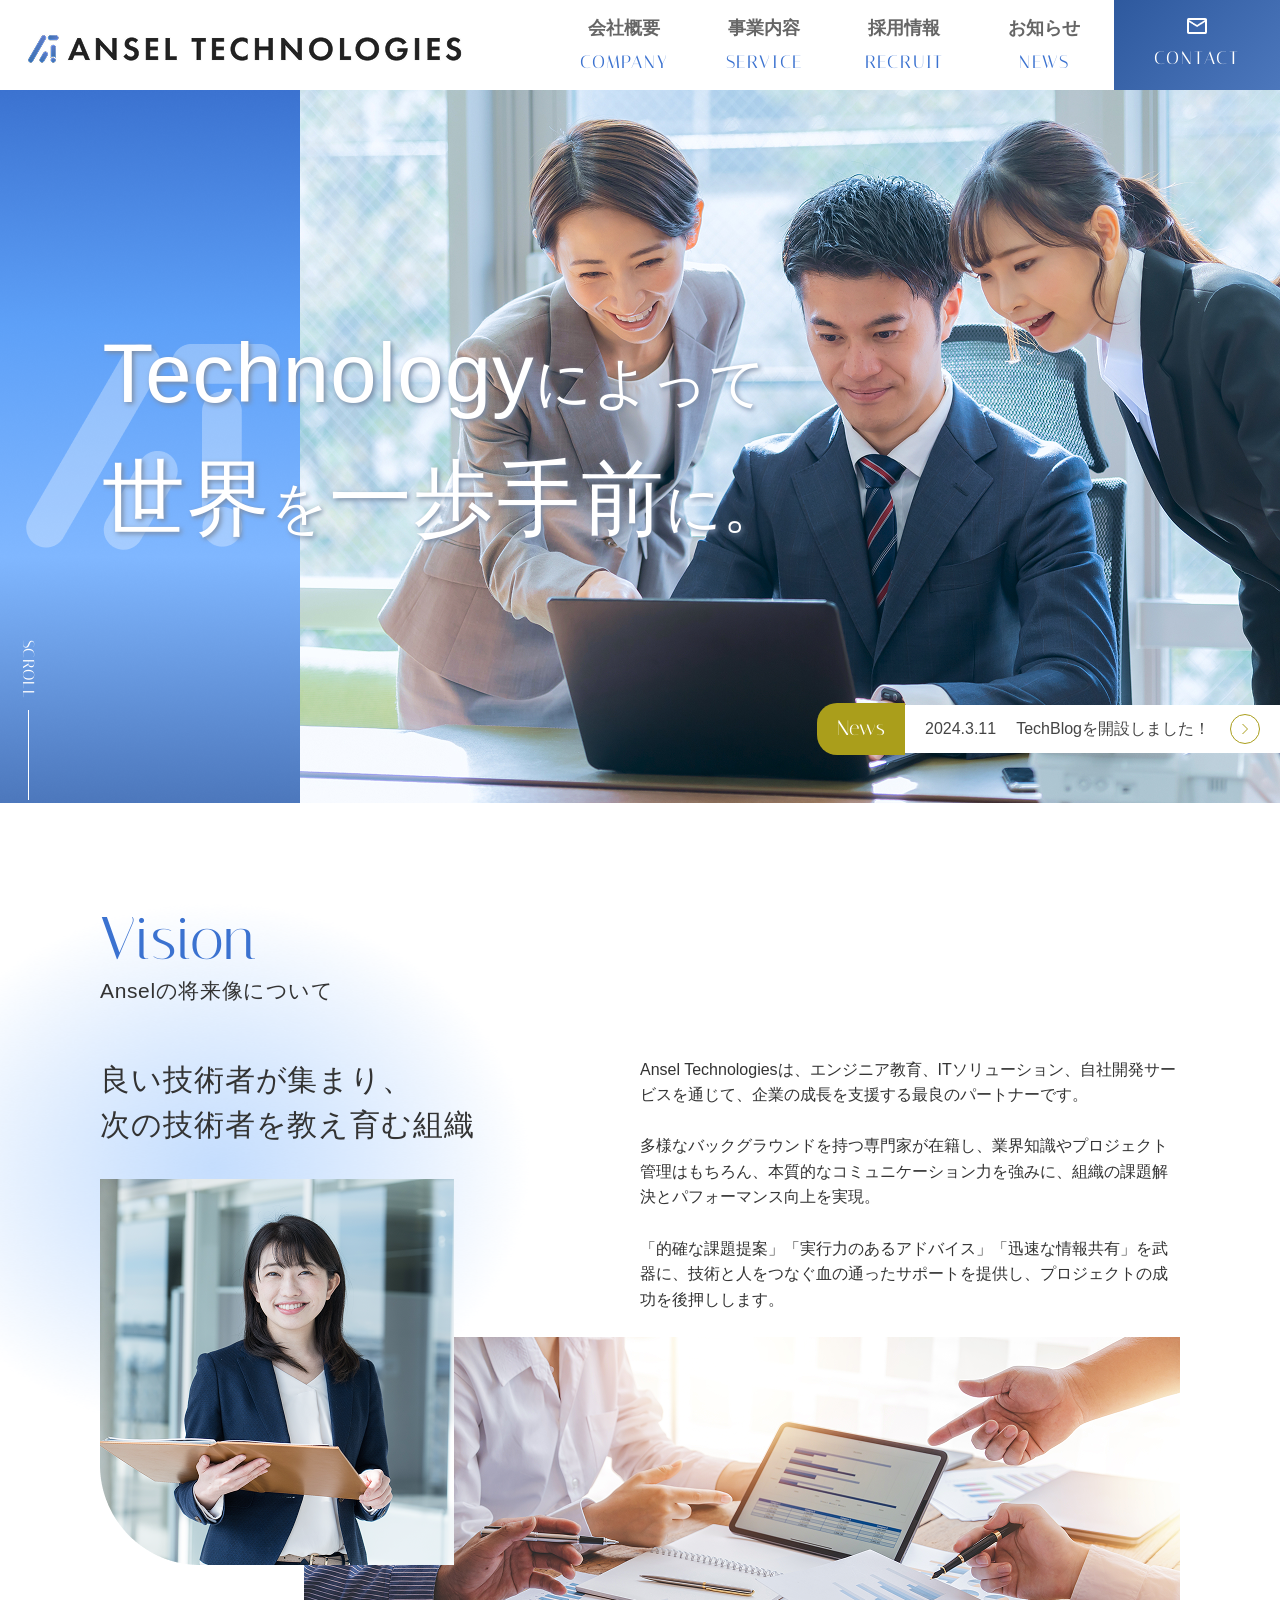
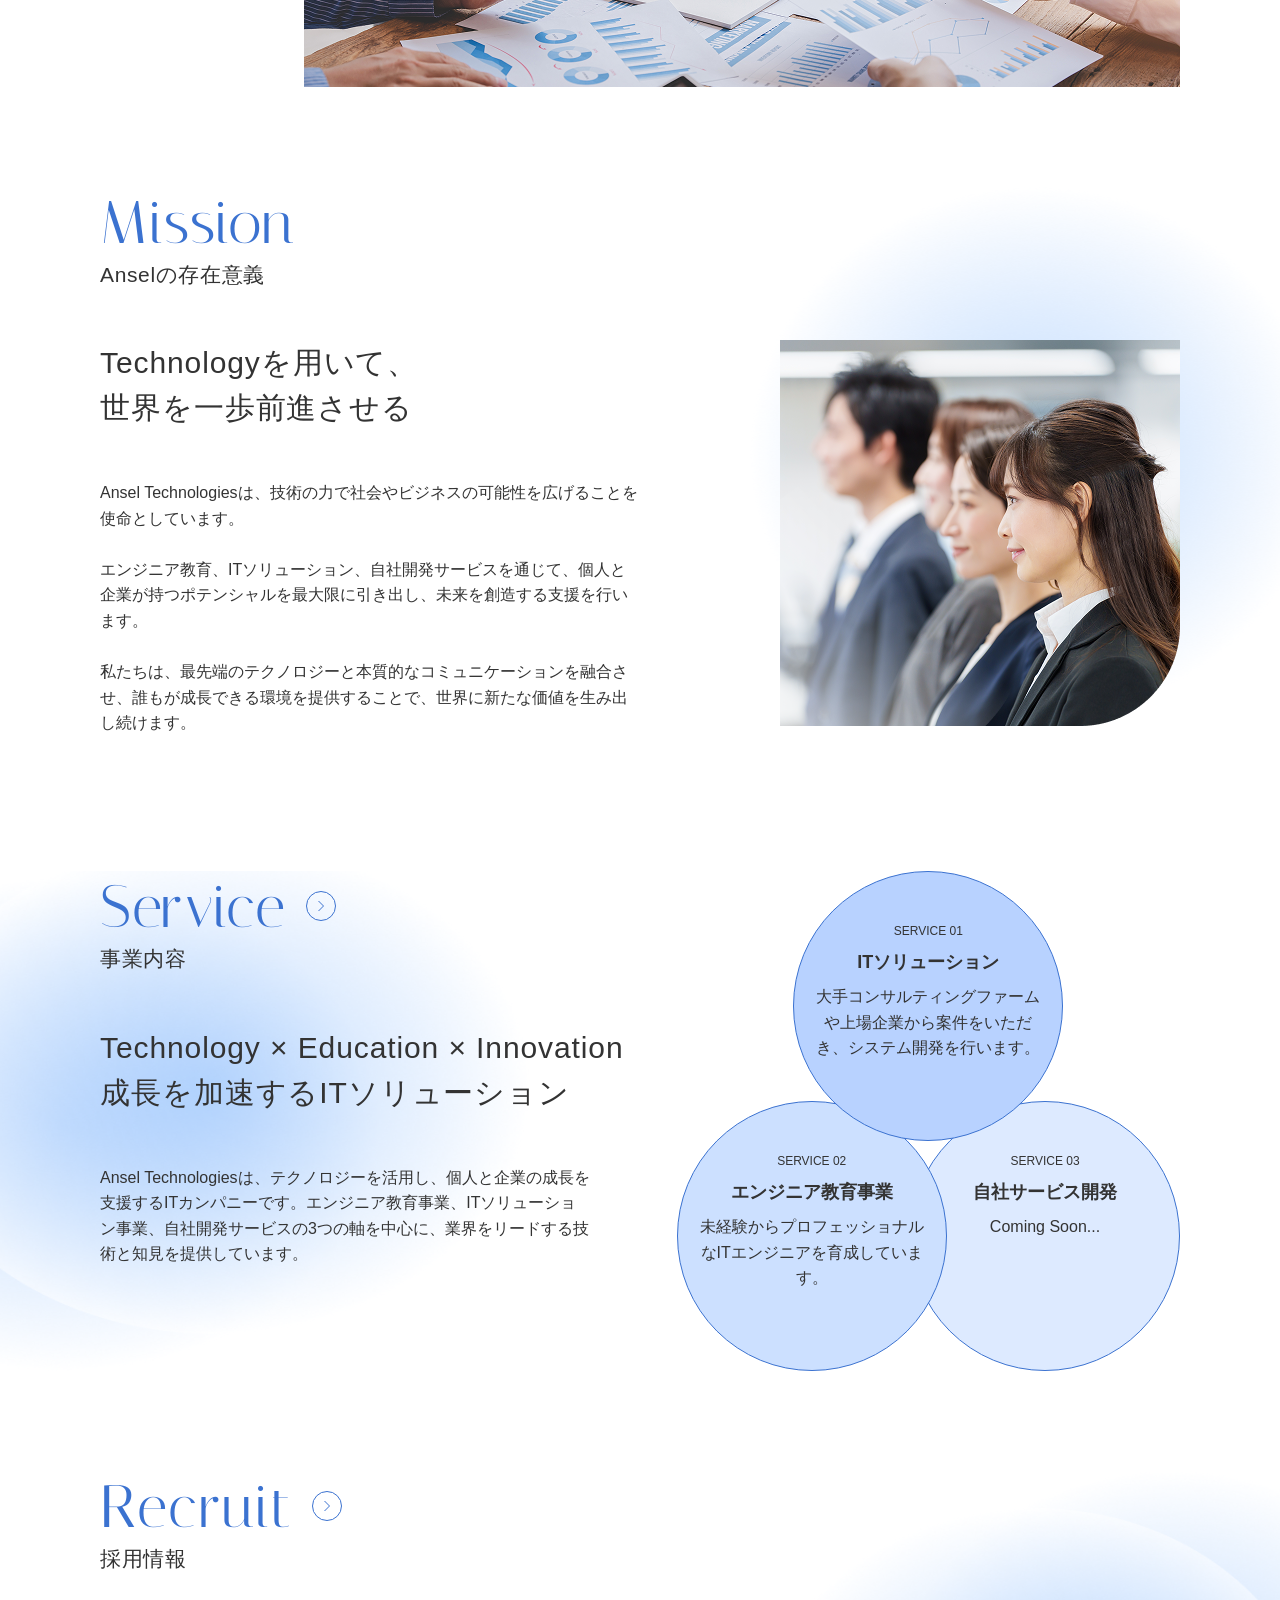
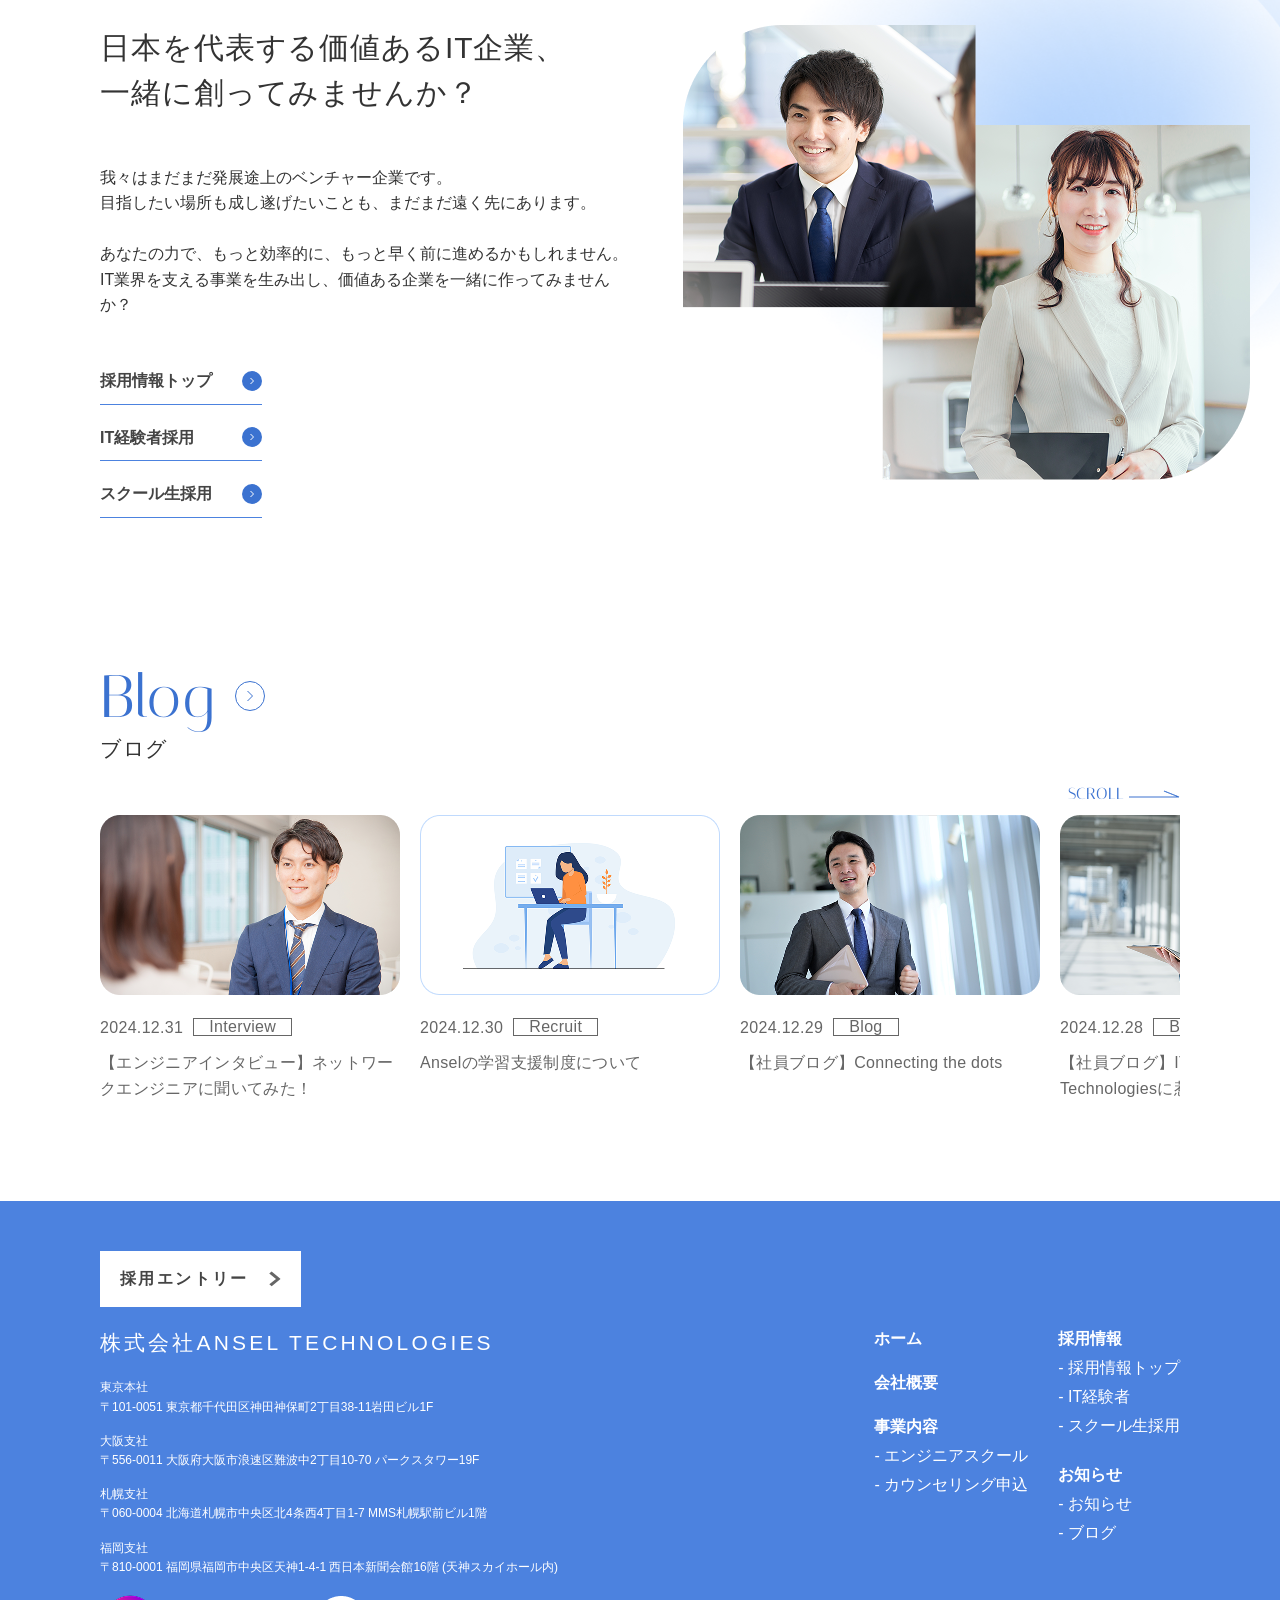
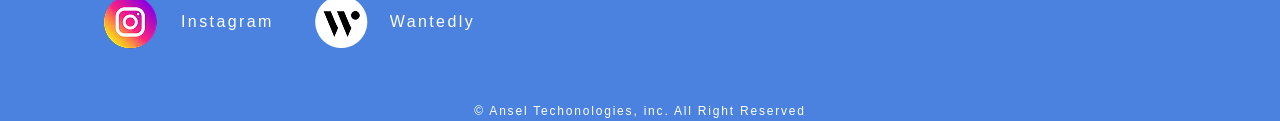
==== commit e6a0b0f7: "toppage-fix" ====
--- a/index.html
+++ b/index.html
@@ -284,12 +284,216 @@
                             <a href=""><img src="images/arrow-blue.svg" alt="">
                             </a>
                         </div>
+                        <div class="recruit-container">
+                            <dic class="recruit-content">
+                                <h4>
+                                    日本を代表する価値あるIT企業、<br>
+                                    一緒に創ってみませんか？
+                                </h4>
+                                <p>
+                                    我々はまだまだ発展途上のベンチャー企業です。<br>
+                                    目指したい場所も成し遂げたいことも、まだまだ遠く先にあります。<br>
+                                    <br>
+                                    あなたの力で、もっと効率的に、もっと早く前に進めるかもしれません。<br>
+                                    IT業界を支える事業を生み出し、価値ある企業を一緒に作ってみませんか？
+                                </p>
+                                <div class="recruit-btn">
+                                    <a href="">
+                                        <p>採用情報トップ</p>
+                                        <img src="images/arrow-blue-back.svg" alt="">
+                                    </a>
+                                    <a href="">
+                                        <p>IT経験者採用</p>
+                                        <img src="images/arrow-blue-back.svg" alt="">
+                                    </a>
+                                    <a href="">
+                                        <p>スクール生採用</p>
+                                        <img src="images/arrow-blue-back.svg" alt="">
+                                    </a>
+                                </div>
+                            </dic>
+                            <div class="recruit-img">
+                                <img class="recruit-mens" src="images/recruit2.png" alt="">
+                                <img class="recruit-woman" src="images/recruit3.png" alt="">
+                            </div>
+                        </div>
+                    </div>
+                </div>
+            </section>
+
+            <!-- ブログ -->
+            <section class="blog">
+                <div class="wrapper">
+                    <div class="inner blog-inner">
+                        <div class="heading-btn">
+                            <div class="heading">
+                                <h2>Blog</h2>
+                                <h3>ブログ</h3>
+                            </div>
+                            <a href=""><img src="images/arrow-blue.svg" alt=""></a>
+                        </div>
+                        <div class="blog-arrow">
+                            <p>SCROLL</p>
+                            <img src="images/blog-scroll-arrow.png" alt="">
+                        </div>
+                        <div class="blog-container">
+                            <a href="" class="blog-content">
+                                <img src="images/blog1.png" alt="">
+                                <div class="blog-group">
+                                    <div class="blog-date-category">
+                                        <p class="date">2024.12.31</p>
+                                        <p class="category">Interview</p>
+                                    </div>
+                                    <p class="ttl">
+                                        【エンジニアインタビュー】ネットワークエンジニアに聞いてみた！
+                                    </p>
+                                </div>
+                            </a>
+                            <a href="" class="blog-content">
+                                <img src="images/blog2.png" alt="">
+                                <div class="blog-group">
+                                    <div class="blog-date-category">
+                                        <p class="date">2024.12.30</p>
+                                        <p class="category"> Recruit</p>
+                                    </div>
+                                    <p class="ttl">
+                                        Anselの学習支援制度について
+                                    </p>
+                                </div>
+                            </a>
+                            <a href="" class="blog-content">
+                                <img src="images/blog3.png" alt="">
+                                <div class="blog-group">
+                                    <div class="blog-date-category">
+                                        <p class="date">2024.12.29</p>
+                                        <p class="category">Blog</p>
+                                    </div>
+                                    <p class="ttl">
+                                        【社員ブログ】Connecting the dots
+                                    </p>
+                                </div>
+                            </a>
+                            <a href="" class="blog-content">
+                                <img src="images/blog4.png" alt="">
+                                <div class="blog-group">
+                                    <div class="blog-date-category">
+                                        <p class="date">2024.12.28</p>
+                                        <p class="category">Blog</p>
+                                    </div>
+                                    <p class="ttl">
+                                        【社員ブログ】IT経験なしの私がAnsel Technologiesに惹かれて入社するまで
+                                    </p>
+                                </div>
+                            </a>
+                            <a href="" class="blog-content">
+                                <img src="images/blog5.png" alt="">
+                                <div class="blog-group">
+                                    <div class="blog-date-category">
+                                        <p class="date">2024.12.27</p>
+                                        <p class="category">Recruit</p>
+                                    </div>
+                                    <p class="ttl">
+                                        ほぼゲーム！？作って遊んで仕事もできる！話題のGather.Townを使ってみた
+                                    </p>
+                                </div>
+                            </a>
+                            <a href="" class="blog-content">
+                                <img src="images/blog6.png" alt="">
+                                <div class="blog-group">
+                                    <div class="blog-date-category">
+                                        <p class="date">2024.12.26</p>
+                                        <p class="category">Interview</p>
+                                    </div>
+                                    <p class="ttl">
+                                        【社員インタビュー】“最年少”エンジニアを目指す女性社員に聞いてみた！！
+                                    </p>
+                                </div>
+                            </a>
+                        </div>
                     </div>
                 </div>
             </section>
         </main>
 
-        <footer></footer>
+        <footer>
+            <div class="footer">
+                <div class="wrapper">
+                    <div class="footer-inner">
+                        <a href="" class="entry-btn">
+                            <p>採用エントリー</p>
+                            <img src="images/arrow-entry.svg" alt="">
+                        </a>
+                        <div class="footer-container">
+                            <div class="footer-content">
+                                <h2>株式会社ANSEL TECHNOLOGIES</h2>
+                                <div class="footer-company">
+                                    <p>
+                                        東京本社<br>
+                                        〒101-0051 東京都千代田区神田神保町2丁目38-11岩田ビル1F
+                                    </p>
+                                    <p>
+                                        大阪支社<br>
+                                        〒556-0011 大阪府大阪市浪速区難波中2丁目10-70 パークスタワー19F
+                                    </p>
+                                    <p>
+                                        札幌支社<br>
+                                        〒060-0004 北海道札幌市中央区北4条西4丁目1-7 MMS札幌駅前ビル1階
+                                    </p>
+                                    <p>
+                                        福岡支社<br>
+                                        〒810-0001 福岡県福岡市中央区天神1-4-1 西日本新聞会館16階 (天神スカイホール内)                                    </p>
+                                </div>
+                                <div class="footer-sns">
+                                    <a href="">
+                                        <img src="images/instagram_logo.png" alt="">
+                                        <p>Instagram</p>
+                                    </a>
+                                    <a href="">
+                                        <img src="images/wantedly_logo.png" alt="">
+                                        <p>Wantedly</p>
+                                    </a>
+                                </div>
+                            </div>
+                            <nav class="footer-nav">
+                                <ul class="footer-nav-list-left">
+                                    <li class="footer-nav-item">
+                                        <a href="">ホーム</a>
+                                    </li>
+                                    <li class="footer-nav-item">
+                                        <a href="">会社概要</a>
+                                    </li>
+                                    <li class="footer-nav-item">
+                                        <button>事業内容</button>
+                                        <ul class="footer-dropDown-list">
+                                            <li class="footer-dropDown-item"><a href="">- エンジニアスクール</a></li>
+                                            <li class="footer-dropDown-item"><a href="">- カウンセリング申込</a></li>
+                                        </ul>
+                                    </li>
+                                </ul>
+                                <ul class="footer-nav-list-right">
+                                    <li class="footer-nav-item">
+                                        <button>採用情報</button>
+                                        <ul class="footer-dropDown-list">
+                                            <li class="footer-dropDown-item"><a href="">- 採用情報トップ</a></li>
+                                            <li class="footer-dropDown-item"><a href="">- IT経験者</a></li>
+                                            <li class="footer-dropDown-item"><a href="">- スクール生採用</a></li>
+                                        </ul>
+                                    </li>
+                                    <li class="footer-nav-item">
+                                        <button>お知らせ</button>
+                                        <ul class="footer-dropDown-list">
+                                            <li class="footer-dropDown-item"><a href="">- お知らせ</a></li>
+                                            <li class="footer-dropDown-item"><a href="">- ブログ</a></li>
+                                        </ul>
+                                    </li>
+                                </ul>
+                            </nav>
+                        </div>
+                    </div>
+                    <p class="copyright">©︎ Ansel Techonologies, inc. All Right Reserved</p>
+                </div>
+            </div>
+        </footer>
     </div>
     <script defer src="./js/main.js"></script>
 </body>
--- a/css/style.css
+++ b/css/style.css
@@ -24,6 +24,7 @@
     --font-yumincho: "YuMincho", serif;
     --font-hiragino: "Hiragino Kaku Gothic Pro", sans-serif;
     --font-italiana: "italiana", serif;
+    --font-futura: "Futura", sans-serif;
 }
 
 button {
@@ -799,6 +800,252 @@
 
 
 
+/* -----------------------------------------リクルート */
+.recruit {
+    background-image: url(/images/recruit-blue-circle.png);
+    background-size: 530px 530px;
+    background-repeat: no-repeat;
+    background-position: right top;
+    height: 690px;
+    margin-bottom: 100px;
+}
+
+.recruit-container {
+    display: flex;
+}
+
+.recruit-content {
+
+    h4 {
+        font-size: 30px;
+        font-weight: normal;
+        margin-bottom: 50px;
+        letter-spacing: 0.03em;
+    }
+
+    > p {
+        margin-bottom: 50px;
+    }
+}
+
+.recruit-btn {
+    width: 30%;
+
+    a {
+        font-weight: bold;
+        display: flex;
+        align-items: center;
+        justify-content: space-between;
+        margin-bottom: 20px;
+        padding-bottom: 10px;
+        border-bottom: 1px solid var(--light-blue);
+        transition: ease .3s;
+
+        &:last-child {
+            margin-bottom: 0;
+        }
+
+        &:hover {
+            color: var(--white);
+            background-color: var(--light-blue);
+            padding: 15px;
+        }
+    }
+}
+
+.recruit-img {
+    position: relative;
+    width: 50%;
+
+    .recruit-mens {
+        position: absolute;
+        z-index: 10;
+    }
+
+    .recruit-woman {
+        position: absolute;
+        top: 100px;
+        right: -70px;
+        z-index: 0;
+    }
+}
+
+
+
+/* -----------------------------------------ブログ */
+.blog-inner {
+    position: relative;
+}
+
+.blog-arrow {
+    position: absolute;
+    top: 120px;
+    right: 0;
+    display: flex;
+    align-items: center;
+    gap: 5px;
+
+    p {
+        color: var(--blue);
+        font-family: var(--font-italiana);
+    }
+}
+
+.blog-container {
+    display: flex;
+    gap: 20px;
+    overflow: scroll;
+    scrollbar-width: none;
+}
+
+.blog-content {
+    display: flex;
+    flex-direction: column;
+    flex: 0 0 300px;
+
+    img {
+        width: 300px;
+        height: 180px;
+        margin-bottom: 20px;
+    }
+
+}
+
+.blog-date-category {
+    display: flex;
+    gap: 10px;
+    align-items: center;
+    margin-bottom: 10px;
+
+    .category {
+        border: 1px solid var(--light-brack);
+        padding: 0 15px;
+        line-height: 1em;
+        height: fit-content;
+    }
+}
+
+.blog-group {
+    color: var(--light-brack);
+    letter-spacing: 0.02em;
+}
+
+
+
+/* -----------------------------------------フッター */
+.footer {
+    background-color: var(--light-blue);
+    padding-top: 50px;
+}
+
+.entry-btn {
+    display: flex;
+    gap: 20px;
+    background-color: var(--white);
+    width: fit-content;
+    margin-bottom: 20px;
+    padding: 15px 20px;
+    transition: ease .3s;
+
+    &:hover {
+        color: var(--blue);
+        border-radius: 30px;
+    }
+
+    p {
+        font-weight: bold;
+        letter-spacing: 0.15em;
+    }
+}
+
+.footer-container {
+    display: flex;
+    justify-content: space-between;
+    color: var(--white);
+
+    h2 {
+        font-size: 21px;
+        font-family: var(--font-futura);
+        font-weight: normal;
+        letter-spacing: 0.15em;
+        margin-bottom: 20px;
+    }
+}
+
+.footer-company p {
+    font-size: 12px;
+    margin-bottom: 15px;
+}
+
+.footer-sns {
+    display: flex;
+    gap: 40px;
+    margin-bottom: 50px;
+
+    a {
+        display: flex;
+        align-items: center;
+        gap: 20px;
+        color: var(--white);
+        transition: ease .3s;
+
+        p {
+            font-family: var(--font-futura);
+            letter-spacing: 0.15em;
+        }
+
+        &:hover {
+            color: #ddd;
+        }
+    }
+}
+
+.footer-nav {
+    display: flex;
+    gap: 30px;
+}
+
+.footer-nav-list-left,
+.footer-nav-list-right {
+
+    a, button {
+        color: var(--white);
+        font-family: var(--font-hiragino);
+    }
+}
+
+.footer-nav-list-right {
+    display: flex;
+    flex-direction: column;
+    gap: 20px;
+}
+
+.footer-nav-item > a,
+.footer-nav-item > button {
+    font-weight: bold;
+    margin-bottom: 5px;
+    padding: 0;
+}
+
+.footer-nav-item > a {
+    display: inline-block;
+    margin-bottom: 20px;
+}
+
+.footer-nav-item a:hover {
+    color: #ddd;
+}
+
+.footer-dropDown-item {
+    margin-bottom: 5px;
+}
+
+.copyright {
+    color: var(--white);
+    font-size: 12px;
+    text-align: center;
+    letter-spacing: 0.15em;
+}
 
 
 
@@ -1002,7 +1249,7 @@
     /* -----------------------------------------サービス */
     .service {
         background-position: left bottom;
-        height: 700px;
+        height: 950px;
     }
 
     .service-inner {
@@ -1060,5 +1307,139 @@
 
 
 
+    /* -----------------------------------------リクルート */
+    .recruit {
+        height: 920px;
+        margin-bottom: 50px;
+    }
+
+    .recruit-container {
+        flex-direction: column;
+        gap: 20px;
+    }
+
+    .recruit-content {
+
+        h4 {
+            font-size: 21px;
+            margin-bottom: 20px;
+        }
+
+        > p {
+            margin-bottom: 20px;
+        }
+    }
+
+    .recruit-btn {
+        width: 50%;
+    }
+
+    .recruit-img {
+        position: relative;
+        width: 100%;
+
+        .recruit-mens {
+            width: 70%;
+            left: -50px;
+        }
+
+        .recruit-woman {
+            width: 70%;
+            top: 50px;
+            right: -15px;
+        }
+    }
+
+
+    /* -----------------------------------------ブログ */
+    .blog-arrow {
+        top: 50px;
+        right: 15px;
+    }
+
+    .blog-container {
+        display: flex;
+        gap: 20px;
+        overflow: scroll;
+        scrollbar-width: none;
+    }
+
+    .blog-content {
+        display: flex;
+        flex-direction: column;
+        flex: 0 0 300px;
+
+        img {
+            width: 300px;
+            height: 180px;
+            margin-bottom: 20px;
+        }
+
+    }
+
+    .blog-date-category {
+        display: flex;
+        gap: 10px;
+        align-items: center;
+        margin-bottom: 10px;
+
+        .category {
+            border: 1px solid var(--light-brack);
+            padding: 0 15px;
+            line-height: 1em;
+            height: fit-content;
+        }
+    }
+
+    .blog-group {
+        color: var(--light-brack);
+        letter-spacing: 0.02em;
+    }
+
+
+
+    /* -----------------------------------------フッター */
+    .footer-inner {
+        margin-bottom: 50px;
+        padding: 0 15px;
+    }
+
+    .entry-btn {
+        margin: 0 auto 20px;
+    }
+
+    .footer-container {
+        flex-direction: column;
+
+        h2 {
+            font-size: 18px;
+            text-align: center;
+        }
+    }
+
+    .footer-company {
+        width: fit-content;
+        margin: 0 auto 20px;
+    }
+
+    .footer-sns {
+        gap: 20px;
+        margin-bottom: 30px;
+        justify-content: center;
+
+        a {
+            gap: 10px;
+        }
+    }
+
+    .footer-nav {
+        justify-content: center;
+    }
+
+
+
+
+
+
 
 }
